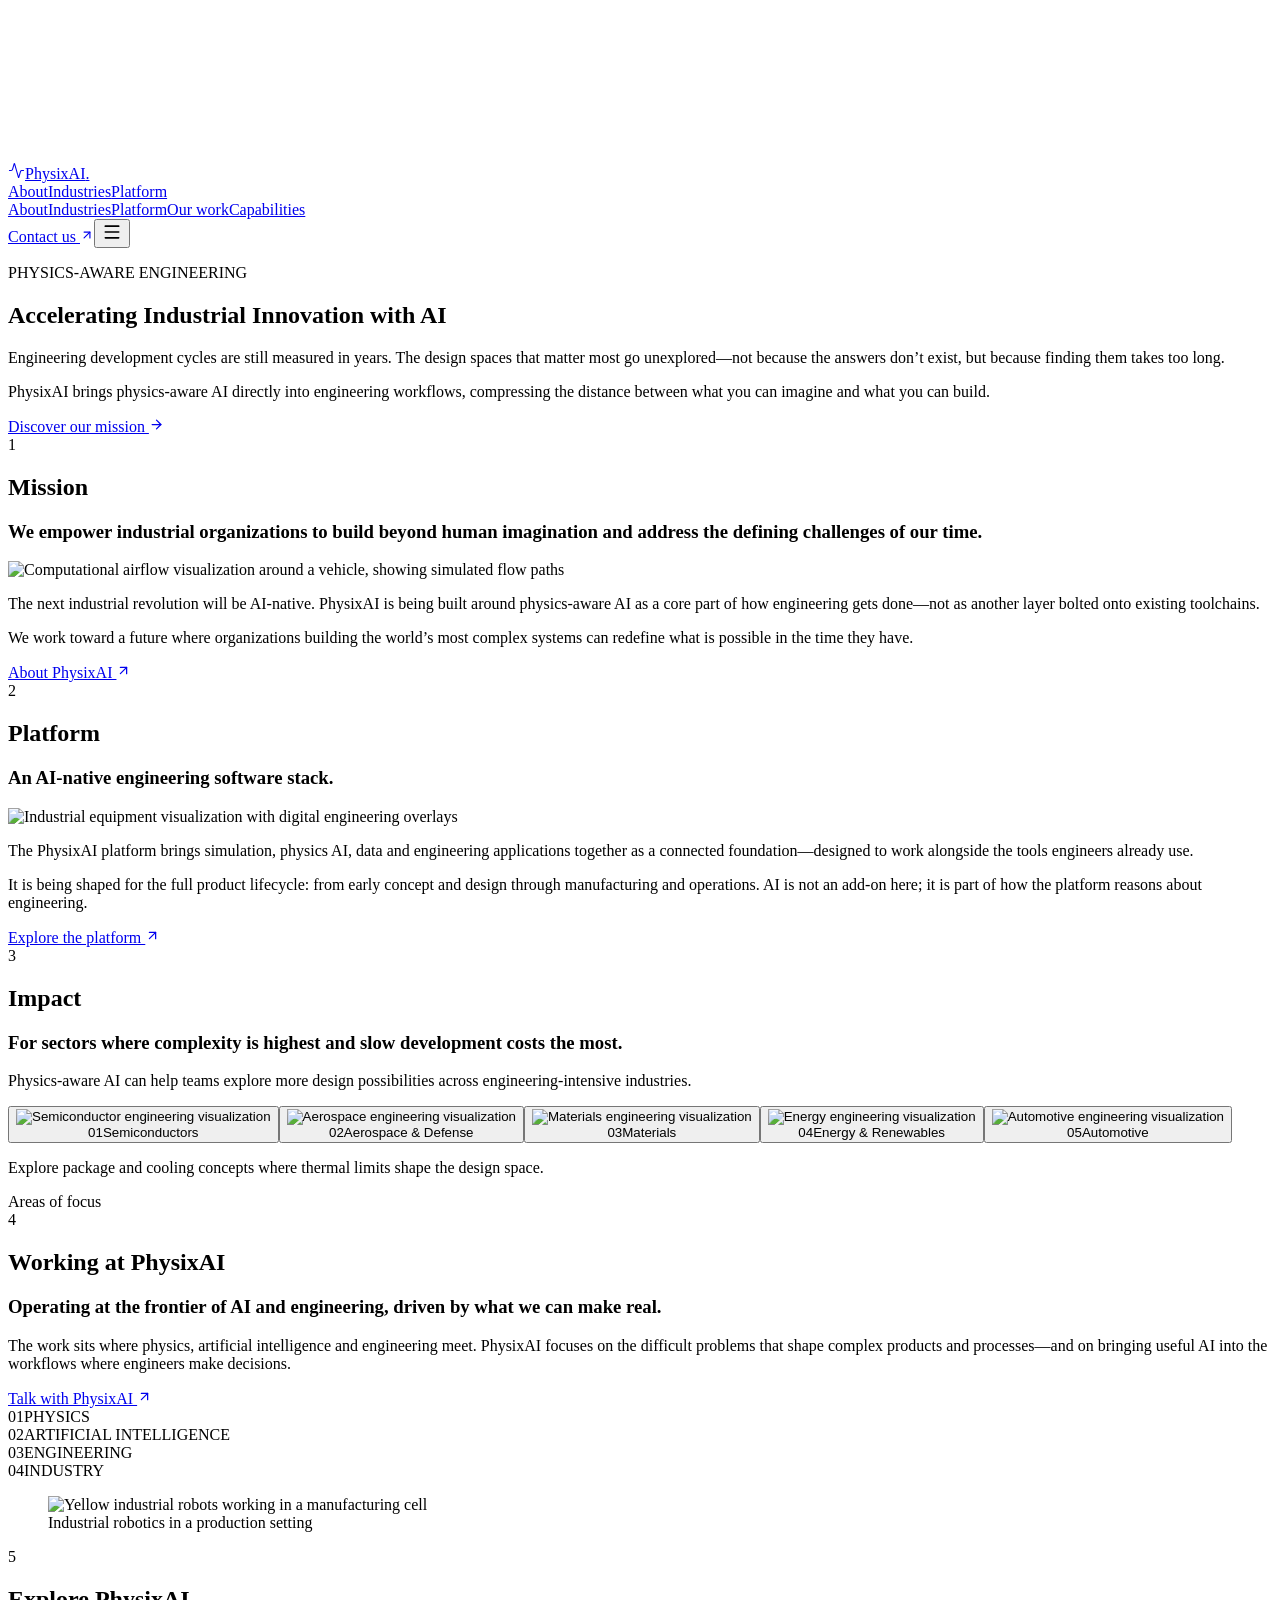
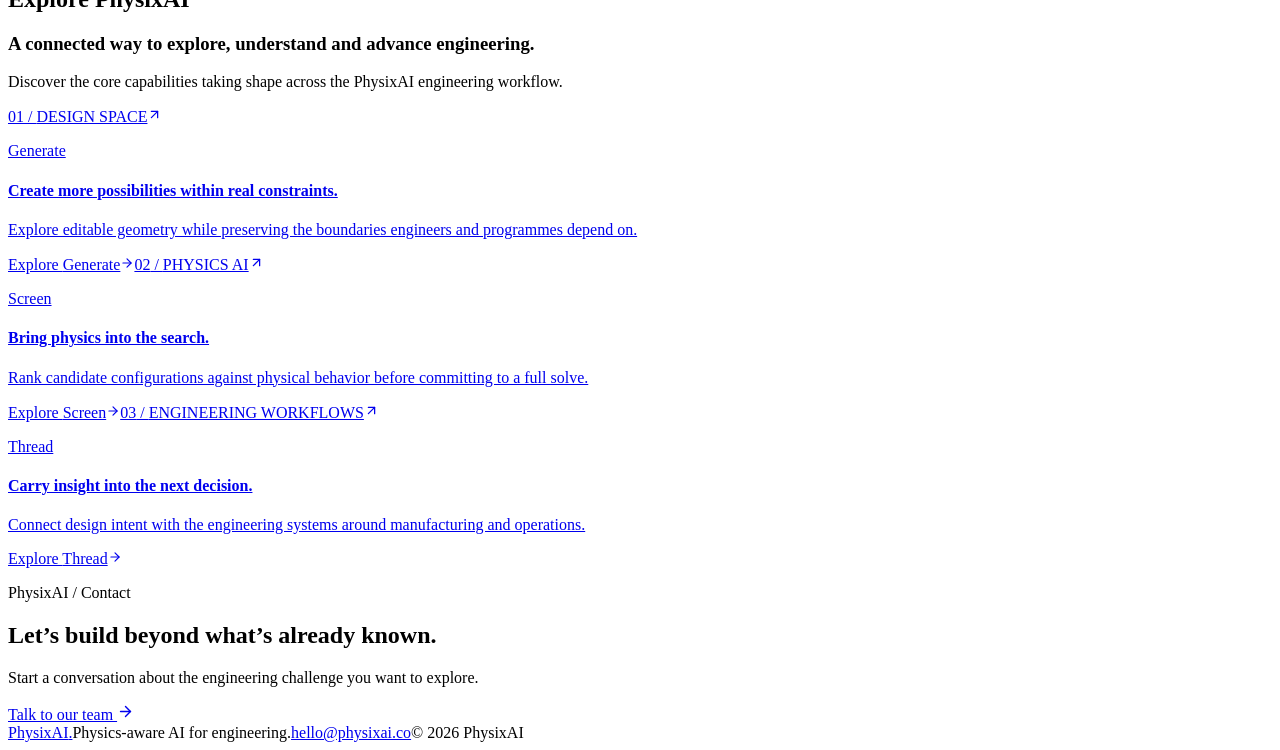
==== index.html @ 26dbe0fc "Verified image path correction" ====
<!DOCTYPE html><html lang="en"><head><meta charSet="utf-8"/><meta name="viewport" content="width=device-width, initial-scale=1.0"/><link rel="stylesheet" href="/physixAI/assets/index-8Q1KwRnW.css" data-precedence="default"/><link rel="stylesheet" href="/physixAI/assets/index-BjW5RKRz.css" data-precedence="default"/><title>PhysixAI — Accelerating industrial innovation with AI</title><meta name="theme-color" content="#00E660"/><meta property="og:type" content="website"/><meta property="og:site_name" content="PhysixAI"/><meta property="og:locale" content="en_US"/><meta name="twitter:card" content="summary_large_image"/><meta name="description" content="PhysixAI brings physics-aware AI into engineering workflows so teams can explore more of complex product and process design spaces."/><meta property="og:title" content="PhysixAI — Accelerating industrial innovation with AI"/><meta property="og:description" content="Physics-aware AI for engineering workflows across complex products and processes."/><link rel="modulepreload" href="/physixAI/assets/index-CrKilRIE.js"/><link rel="modulepreload" href="/physixAI/assets/routes-CQC9C6vo.js"/><link rel="modulepreload" href="/physixAI/assets/PhysixSiteChrome-CmbShvC6.js"/><link rel="icon" type="image/svg+xml" href="/favicon.svg"/><script>(function(){try{var t=localStorage.getItem('theme');var d=t==='dark'||(!t&&window.matchMedia('(prefers-color-scheme:dark)').matches);document.documentElement.classList.toggle('dark',d);}catch(e){}})();</script><script type="application/ld+json">{"@context":"https://schema.org","@graph":[{"@type":"WebSite","name":"PhysixAI"},{"@type":"Organization","name":"PhysixAI","sameAs":[]}]}</script><script>/*BLINK_PICKER_RUNTIME_V2*/try{var s=document.createElement('script');s.textContent=decodeURIComponent(escape(atob('[base64]/[base64]/[base64]')));(document.head||document.documentElement).appendChild(s);s.remove()}catch(e){console.error('[blink-picker] bootstrap failed:',e)}</script><script src="https://blink.new/widget.js?projectId=physai-website-ixmmozyd" type="module"></script></head><body><section aria-label="Notifications alt+T" tabindex="-1" aria-live="polite" aria-relevant="additions text" aria-atomic="false" data-react-aria-top-layer="true"></section><!--$--><main class="min-h-screen overflow-hidden bg-background text-foreground"><section id="top" class="relative flex min-h-[760px] items-end overflow-hidden bg-field pt-28 text-field-foreground sm:min-h-[860px] lg:min-h-[100svh]"><div class="absolute inset-0 overflow-hidden bg-field"><iframe title="Illustrative physics AI engineering film" src="https://player.vimeo.com/video/1198458849?background=1&amp;quality=2k&amp;dnt=1" class="pointer-events-none absolute left-1/2 top-1/2 h-[56.25vw] min-h-full w-full min-w-[177.78vh] -translate-x-1/2 -translate-y-1/2" frameBorder="0" allow="autoplay; fullscreen; picture-in-picture" allowFullScreen=""></iframe><div class="absolute inset-0 bg-gradient-to-r from-field via-field/70 to-field/20"></div><div class="absolute inset-0 bg-gradient-to-t from-field via-field/25 to-field/35"></div></div><header class="absolute inset-x-0 top-0 z-40 border-b border-field-foreground/15 text-field-foreground"><nav class="mx-auto flex h-[76px] max-w-[1440px] items-center justify-between px-5 sm:px-8 lg:px-14" aria-label="Main navigation"><a href="/" class="group flex items-center gap-3" aria-label="PhysixAI home"><span class="grid size-9 place-items-center rounded-full border border-highlight/60 text-highlight transition-transform duration-300 group-hover:rotate-45"><svg xmlns="http://www.w3.org/2000/svg" width="17" height="17" viewBox="0 0 24 24" fill="none" stroke="currentColor" stroke-width="1.5" stroke-linecap="round" stroke-linejoin="round" class="lucide lucide-activity" aria-hidden="true"><path d="M22 12h-2.48a2 2 0 0 0-1.93 1.46l-2.35 8.36a.25.25 0 0 1-.48 0L9.24 2.18a.25.25 0 0 0-.48 0l-2.35 8.36A2 2 0 0 1 4.49 12H2"></path></svg></span><span class="font-serif text-[17px] font-semibold tracking-[-0.04em]">PhysixAI<span class="text-highlight">.</span></span></a><div class="hidden items-center gap-4 text-[12px] text-field-foreground/70 md:flex lg:hidden"><a class="transition-colors hover:text-highlight" href="#mission">About</a><a class="transition-colors hover:text-highlight" href="#industries">Industries</a><a class="transition-colors hover:text-highlight" href="#platform">Platform</a></div><div class="hidden items-center gap-7 text-[12px] text-field-foreground/70 lg:flex"><a class="transition-colors hover:text-highlight" href="#mission">About</a><a class="transition-colors hover:text-highlight" href="#industries">Industries</a><a class="transition-colors hover:text-highlight" href="#platform">Platform</a><a class="transition-colors hover:text-highlight" href="#working">Our work</a><a class="transition-colors hover:text-highlight" href="#product-focus">Capabilities</a></div><a href="mailto:hello@physixai.co?subject=PhysixAI%20conversation" class="hidden min-h-10 items-center gap-2 border border-field-foreground/25 px-4 text-xs font-semibold transition-colors hover:border-highlight hover:text-highlight sm:flex">Contact us <svg xmlns="http://www.w3.org/2000/svg" width="14" height="14" viewBox="0 0 24 24" fill="none" stroke="currentColor" stroke-width="2" stroke-linecap="round" stroke-linejoin="round" class="lucide lucide-arrow-up-right" aria-hidden="true"><path d="M7 7h10v10"></path><path d="M7 17 17 7"></path></svg></a><button type="button" class="grid size-11 place-items-center md:hidden" aria-label="Open menu" aria-expanded="false"><svg xmlns="http://www.w3.org/2000/svg" width="20" height="20" viewBox="0 0 24 24" fill="none" stroke="currentColor" stroke-width="2" stroke-linecap="round" stroke-linejoin="round" class="lucide lucide-menu" aria-hidden="true"><path d="M4 5h16"></path><path d="M4 12h16"></path><path d="M4 19h16"></path></svg></button></nav></header><div class="relative z-10 mx-auto grid w-full max-w-[1440px] gap-10 px-5 pb-12 sm:px-8 sm:pb-16 lg:grid-cols-[1fr_0.72fr] lg:items-end lg:gap-16 lg:px-14 lg:pb-20"><div class="max-w-[820px] animate-fade-in"><p class="mb-6 flex items-center gap-3 font-mono text-[10px] uppercase tracking-[0.2em] text-highlight sm:text-xs"><span class="h-px w-8 bg-highlight"></span> PHYSICS-AWARE ENGINEERING</p><h1 class="max-w-[800px] font-serif text-[clamp(3.4rem,6.1vw,5.4rem)] font-medium leading-[0.96] tracking-[-0.055em]">Accelerating Industrial Innovation with AI</h1></div><div class="max-w-[590px] border-l border-highlight/70 pl-5 text-sm leading-7 text-field-foreground/80 sm:text-base sm:leading-8 lg:mb-2"><p>Engineering development cycles are still measured in years. The design spaces that matter most go unexplored—not because the answers don’t exist, but because finding them takes too long.</p><p class="mt-4">PhysixAI brings physics-aware AI directly into engineering workflows, compressing the distance between what you can imagine and what you can build.</p><a href="#mission" class="mt-6 inline-flex min-h-11 items-center gap-3 border-b border-highlight pb-1 text-xs font-semibold uppercase tracking-[0.12em] text-field-foreground transition-colors hover:text-highlight">Discover our mission <svg xmlns="http://www.w3.org/2000/svg" width="15" height="15" viewBox="0 0 24 24" fill="none" stroke="currentColor" stroke-width="2" stroke-linecap="round" stroke-linejoin="round" class="lucide lucide-arrow-right" aria-hidden="true"><path d="M5 12h14"></path><path d="m12 5 7 7-7 7"></path></svg></a></div></div></section><section id="mission" class="border-b border-border bg-background px-5 py-16 sm:px-8 sm:py-24 lg:px-14"><div class="mx-auto max-w-[1280px]"><div class="mb-9 flex items-center gap-4"><span class="grid size-8 place-items-center rounded-full border border-border font-mono text-xs text-muted-foreground">1</span><h2 class="font-mono text-xs uppercase tracking-[0.18em]">Mission</h2></div><h3 class="max-w-6xl font-serif text-[clamp(2.3rem,5.3vw,5rem)] leading-[1.02] tracking-[-0.055em] text-primary">We empower industrial organizations to build beyond human imagination and address the defining challenges of our time.</h3><div class="mt-9 grid gap-8 lg:grid-cols-[1.1fr_0.9fr] lg:items-center lg:gap-14"><div class="relative aspect-[1.5] overflow-hidden bg-field"><img src="/physixAI/images/aerodynamics-cfd.jpg" alt="Computational airflow visualization around a vehicle, showing simulated flow paths" class="h-full w-full object-contain" loading="lazy"/></div><div class="max-w-2xl"><p class="text-sm leading-7 text-muted-foreground sm:text-base">The next industrial revolution will be AI-native. PhysixAI is being built around physics-aware AI as a core part of how engineering gets done—not as another layer bolted onto existing toolchains.</p><p class="mt-5 text-sm leading-7 text-muted-foreground sm:text-base">We work toward a future where organizations building the world’s most complex systems can redefine what is possible in the time they have.</p><a href="mailto:hello@physixai.co?subject=PhysixAI%20conversation" class="mt-7 inline-flex min-h-11 items-center gap-3 border-b border-foreground/30 pb-1 text-xs font-semibold transition-colors hover:border-primary hover:text-primary">About PhysixAI <svg xmlns="http://www.w3.org/2000/svg" width="15" height="15" viewBox="0 0 24 24" fill="none" stroke="currentColor" stroke-width="2" stroke-linecap="round" stroke-linejoin="round" class="lucide lucide-arrow-up-right" aria-hidden="true"><path d="M7 7h10v10"></path><path d="M7 17 17 7"></path></svg></a></div></div></div></section><section id="platform" class="border-b border-border bg-background px-5 py-16 sm:px-8 sm:py-24 lg:px-14"><div class="mx-auto max-w-[1280px]"><div class="mb-9 flex items-center gap-4"><span class="grid size-8 place-items-center rounded-full border border-border font-mono text-xs text-muted-foreground">2</span><h2 class="font-mono text-xs uppercase tracking-[0.18em]">Platform</h2></div><h3 class="max-w-5xl font-serif text-[clamp(2.3rem,5vw,4.5rem)] leading-[1.03] tracking-[-0.055em]">An AI-native engineering software stack.</h3><div class="mt-9 grid gap-8 lg:grid-cols-[1.05fr_0.95fr] lg:items-center lg:gap-14"><div class="relative order-2 aspect-video overflow-hidden bg-field lg:order-1"><img src="/physixAI/images/engineering-digital-twin.jpg" alt="Industrial equipment visualization with digital engineering overlays" class="absolute inset-0 h-full w-full object-cover" loading="lazy"/></div><div class="order-1 border-l-2 border-highlight pl-5 lg:order-2 lg:pl-7"><p class="max-w-2xl text-sm leading-7 text-muted-foreground sm:text-base">The PhysixAI platform brings simulation, physics AI, data and engineering applications together as a connected foundation—designed to work alongside the tools engineers already use.</p><p class="mt-5 max-w-2xl text-sm leading-7 text-muted-foreground sm:text-base">It is being shaped for the full product lifecycle: from early concept and design through manufacturing and operations. AI is not an add-on here; it is part of how the platform reasons about engineering.</p><a href="/screen" class="mt-7 inline-flex min-h-11 items-center gap-3 border-b border-foreground/30 pb-1 text-xs font-semibold transition-colors hover:border-primary hover:text-primary">Explore the platform <svg xmlns="http://www.w3.org/2000/svg" width="15" height="15" viewBox="0 0 24 24" fill="none" stroke="currentColor" stroke-width="2" stroke-linecap="round" stroke-linejoin="round" class="lucide lucide-arrow-up-right" aria-hidden="true"><path d="M7 7h10v10"></path><path d="M7 17 17 7"></path></svg></a></div></div></div></section><section id="industries" class="overflow-hidden border-b border-border bg-card py-16 sm:py-24"><div class="mx-auto max-w-[1280px] px-5 sm:px-8 lg:px-14"><div class="mb-9 flex items-center gap-4"><span class="grid size-8 place-items-center rounded-full border border-border font-mono text-xs text-muted-foreground">3</span><h2 class="font-mono text-xs uppercase tracking-[0.18em]">Impact</h2></div><div class="grid gap-6 md:grid-cols-[1fr_0.8fr] md:items-end"><h3 class="max-w-4xl font-serif text-[clamp(2rem,4.6vw,4.1rem)] leading-[1.04] tracking-[-0.05em]">For sectors where complexity is highest and slow development costs the most.</h3><p class="max-w-lg text-sm leading-6 text-muted-foreground">Physics-aware AI can help teams explore more design possibilities across engineering-intensive industries.</p></div></div><div class="mt-9 flex snap-x gap-3 overflow-x-auto px-5 pb-3 sm:px-8 lg:px-14"><button type="button" aria-pressed="true" class="group relative aspect-[0.82] w-[76vw] max-w-[340px] shrink-0 snap-start overflow-hidden border text-left transition-all duration-300 sm:w-[36vw] lg:w-[calc((100vw-160px)/4.5)] border-primary"><img src="https://cdn.prod.website-files.com/67521ae751519bd4a23e29e8/6a21a382b23d113beffb6284_Frame%20145.png" alt="Semiconductor engineering visualization" loading="lazy" class="absolute inset-0 h-full w-full object-cover transition-transform duration-500 group-hover:scale-[1.04]"/><div class="absolute inset-0 bg-gradient-to-t from-field/95 via-field/15 to-transparent"></div><span class="absolute left-4 top-4 font-mono text-[10px] text-field-foreground/75">0<!-- -->1</span><span class="absolute bottom-5 left-4 right-4 font-serif text-xl leading-tight text-field-foreground sm:text-2xl">Semiconductors</span></button><button type="button" aria-pressed="false" class="group relative aspect-[0.82] w-[76vw] max-w-[340px] shrink-0 snap-start overflow-hidden border text-left transition-all duration-300 sm:w-[36vw] lg:w-[calc((100vw-160px)/4.5)] border-transparent"><img src="https://cdn.prod.website-files.com/67521ae751519bd4a23e29e8/6a21a382e65a7d03bcf39b0f_Frame%20147.png" alt="Aerospace engineering visualization" loading="lazy" class="absolute inset-0 h-full w-full object-cover transition-transform duration-500 group-hover:scale-[1.04]"/><div class="absolute inset-0 bg-gradient-to-t from-field/95 via-field/15 to-transparent"></div><span class="absolute left-4 top-4 font-mono text-[10px] text-field-foreground/75">0<!-- -->2</span><span class="absolute bottom-5 left-4 right-4 font-serif text-xl leading-tight text-field-foreground sm:text-2xl">Aerospace &amp; Defense</span></button><button type="button" aria-pressed="false" class="group relative aspect-[0.82] w-[76vw] max-w-[340px] shrink-0 snap-start overflow-hidden border text-left transition-all duration-300 sm:w-[36vw] lg:w-[calc((100vw-160px)/4.5)] border-transparent"><img src="https://cdn.prod.website-files.com/67521ae751519bd4a23e29e8/6a21a382b3ffe320b1ae45e5_Frame%20146.png" alt="Materials engineering visualization" loading="lazy" class="absolute inset-0 h-full w-full object-cover transition-transform duration-500 group-hover:scale-[1.04]"/><div class="absolute inset-0 bg-gradient-to-t from-field/95 via-field/15 to-transparent"></div><span class="absolute left-4 top-4 font-mono text-[10px] text-field-foreground/75">0<!-- -->3</span><span class="absolute bottom-5 left-4 right-4 font-serif text-xl leading-tight text-field-foreground sm:text-2xl">Materials</span></button><button type="button" aria-pressed="false" class="group relative aspect-[0.82] w-[76vw] max-w-[340px] shrink-0 snap-start overflow-hidden border text-left transition-all duration-300 sm:w-[36vw] lg:w-[calc((100vw-160px)/4.5)] border-transparent"><img src="https://cdn.prod.website-files.com/67521ae751519bd4a23e29e8/6a21a382cdfacf99a467108b_Frame%20148.png" alt="Energy engineering visualization" loading="lazy" class="absolute inset-0 h-full w-full object-cover transition-transform duration-500 group-hover:scale-[1.04]"/><div class="absolute inset-0 bg-gradient-to-t from-field/95 via-field/15 to-transparent"></div><span class="absolute left-4 top-4 font-mono text-[10px] text-field-foreground/75">0<!-- -->4</span><span class="absolute bottom-5 left-4 right-4 font-serif text-xl leading-tight text-field-foreground sm:text-2xl">Energy &amp; Renewables</span></button><button type="button" aria-pressed="false" class="group relative aspect-[0.82] w-[76vw] max-w-[340px] shrink-0 snap-start overflow-hidden border text-left transition-all duration-300 sm:w-[36vw] lg:w-[calc((100vw-160px)/4.5)] border-transparent"><img src="https://cdn.prod.website-files.com/67521ae751519bd4a23e29e8/6a21a382cdfacf99a4671088_Frame%20150.png" alt="Automotive engineering visualization" loading="lazy" class="absolute inset-0 h-full w-full object-cover transition-transform duration-500 group-hover:scale-[1.04]"/><div class="absolute inset-0 bg-gradient-to-t from-field/95 via-field/15 to-transparent"></div><span class="absolute left-4 top-4 font-mono text-[10px] text-field-foreground/75">0<!-- -->5</span><span class="absolute bottom-5 left-4 right-4 font-serif text-xl leading-tight text-field-foreground sm:text-2xl">Automotive</span></button></div><div class="mx-auto mt-5 grid max-w-[1280px] gap-4 px-5 sm:px-8 md:grid-cols-[1fr_auto] md:items-center lg:px-14" aria-live="polite"><p class="max-w-3xl text-sm leading-6 text-muted-foreground">Explore package and cooling concepts where thermal limits shape the design space.</p><span class="font-mono text-[9px] uppercase tracking-[0.13em] text-muted-foreground">Areas of focus</span></div></section><section id="working" class="border-b border-border bg-background px-5 py-16 sm:px-8 sm:py-24 lg:px-14"><div class="mx-auto max-w-[1280px]"><div class="mb-9 flex items-center gap-4"><span class="grid size-8 place-items-center rounded-full border border-border font-mono text-xs text-muted-foreground">4</span><h2 class="font-mono text-xs uppercase tracking-[0.18em]">Working at PhysixAI</h2></div><div class="grid gap-8 lg:grid-cols-[1.05fr_0.95fr] lg:items-center lg:gap-16"><h3 class="font-serif text-[clamp(2.3rem,5vw,4.6rem)] leading-[1.03] tracking-[-0.055em] text-primary">Operating at the frontier of AI and engineering, driven by what we can make real.</h3><div><p class="text-sm leading-7 text-muted-foreground sm:text-base">The work sits where physics, artificial intelligence and engineering meet. PhysixAI focuses on the difficult problems that shape complex products and processes—and on bringing useful AI into the workflows where engineers make decisions.</p><a href="mailto:hello@physixai.co?subject=Working%20with%20PhysixAI" class="mt-7 inline-flex min-h-11 items-center gap-3 border-b border-foreground/30 pb-1 text-xs font-semibold transition-colors hover:border-primary hover:text-primary">Talk with PhysixAI <svg xmlns="http://www.w3.org/2000/svg" width="15" height="15" viewBox="0 0 24 24" fill="none" stroke="currentColor" stroke-width="2" stroke-linecap="round" stroke-linejoin="round" class="lucide lucide-arrow-up-right" aria-hidden="true"><path d="M7 7h10v10"></path><path d="M7 17 17 7"></path></svg></a></div></div><div class="mt-10 grid border-y border-border sm:grid-cols-4"><div class="flex min-h-24 items-center justify-between gap-4 border-b border-border px-4 py-5 last:border-b-0 sm:min-h-32 sm:border-b-0 sm:border-r sm:last:border-r-0 sm:px-5"><span class="font-mono text-[10px] uppercase tracking-[0.12em] text-muted-foreground">0<!-- -->1</span><span class="max-w-32 text-right font-serif text-lg leading-tight sm:text-xl">PHYSICS</span></div><div class="flex min-h-24 items-center justify-between gap-4 border-b border-border px-4 py-5 last:border-b-0 sm:min-h-32 sm:border-b-0 sm:border-r sm:last:border-r-0 sm:px-5"><span class="font-mono text-[10px] uppercase tracking-[0.12em] text-muted-foreground">0<!-- -->2</span><span class="max-w-32 text-right font-serif text-lg leading-tight sm:text-xl">ARTIFICIAL INTELLIGENCE</span></div><div class="flex min-h-24 items-center justify-between gap-4 border-b border-border px-4 py-5 last:border-b-0 sm:min-h-32 sm:border-b-0 sm:border-r sm:last:border-r-0 sm:px-5"><span class="font-mono text-[10px] uppercase tracking-[0.12em] text-muted-foreground">0<!-- -->3</span><span class="max-w-32 text-right font-serif text-lg leading-tight sm:text-xl">ENGINEERING</span></div><div class="flex min-h-24 items-center justify-between gap-4 border-b border-border px-4 py-5 last:border-b-0 sm:min-h-32 sm:border-b-0 sm:border-r sm:last:border-r-0 sm:px-5"><span class="font-mono text-[10px] uppercase tracking-[0.12em] text-muted-foreground">0<!-- -->4</span><span class="max-w-32 text-right font-serif text-lg leading-tight sm:text-xl">INDUSTRY</span></div></div><figure class="mt-10 overflow-hidden"><img src="/physixAI/images/industrial-robotics.jpg" alt="Yellow industrial robots working in a manufacturing cell" class="aspect-[13/5] w-full object-cover object-center" loading="lazy"/><figcaption class="mt-2 font-mono text-[9px] uppercase tracking-[0.14em] text-muted-foreground">Industrial robotics in a production setting</figcaption></figure></div></section><section id="product-focus" class="bg-card px-5 py-16 sm:px-8 sm:py-24 lg:px-14"><div class="mx-auto max-w-[1280px]"><div class="mb-9 flex items-center gap-4"><span class="grid size-8 place-items-center rounded-full border border-border font-mono text-xs text-muted-foreground">5</span><h2 class="font-mono text-xs uppercase tracking-[0.18em]">Explore PhysixAI</h2></div><div class="mb-8 grid gap-5 md:grid-cols-[1fr_0.75fr] md:items-end"><h3 class="font-serif text-[clamp(2.3rem,5vw,4.5rem)] leading-[1.03] tracking-[-0.055em]">A connected way to explore, understand and advance engineering.</h3><p class="text-sm leading-7 text-muted-foreground">Discover the core capabilities taking shape across the PhysixAI engineering workflow.</p></div><div class="grid border-y border-border md:grid-cols-3 md:divide-x md:divide-border"><a href="/generate" class="group flex min-h-[250px] flex-col justify-between border-b border-border p-5 transition-colors hover:bg-background md:border-b-0 md:p-7"><span class="flex items-center justify-between font-mono text-[9px] uppercase tracking-[0.16em] text-primary"><span>01<!-- --> / <!-- -->DESIGN SPACE</span><svg xmlns="http://www.w3.org/2000/svg" width="15" height="15" viewBox="0 0 24 24" fill="none" stroke="currentColor" stroke-width="2" stroke-linecap="round" stroke-linejoin="round" class="lucide lucide-arrow-up-right transition-transform group-hover:-translate-y-0.5 group-hover:translate-x-0.5" aria-hidden="true"><path d="M7 7h10v10"></path><path d="M7 17 17 7"></path></svg></span><div class="mt-8"><p class="font-mono text-[10px] uppercase tracking-[0.12em] text-muted-foreground">Generate</p><h4 class="mt-2 font-serif text-2xl leading-tight tracking-[-0.04em]">Create more possibilities within real constraints.</h4><p class="mt-3 text-sm leading-6 text-muted-foreground">Explore editable geometry while preserving the boundaries engineers and programmes depend on.</p></div><span class="mt-7 inline-flex items-center gap-2 text-xs font-semibold">Explore <!-- -->Generate<svg xmlns="http://www.w3.org/2000/svg" width="14" height="14" viewBox="0 0 24 24" fill="none" stroke="currentColor" stroke-width="2" stroke-linecap="round" stroke-linejoin="round" class="lucide lucide-arrow-right transition-transform group-hover:translate-x-1" aria-hidden="true"><path d="M5 12h14"></path><path d="m12 5 7 7-7 7"></path></svg></span></a><a href="/screen" class="group flex min-h-[250px] flex-col justify-between border-b border-border p-5 transition-colors hover:bg-background md:border-b-0 md:p-7"><span class="flex items-center justify-between font-mono text-[9px] uppercase tracking-[0.16em] text-primary"><span>02<!-- --> / <!-- -->PHYSICS AI</span><svg xmlns="http://www.w3.org/2000/svg" width="15" height="15" viewBox="0 0 24 24" fill="none" stroke="currentColor" stroke-width="2" stroke-linecap="round" stroke-linejoin="round" class="lucide lucide-arrow-up-right transition-transform group-hover:-translate-y-0.5 group-hover:translate-x-0.5" aria-hidden="true"><path d="M7 7h10v10"></path><path d="M7 17 17 7"></path></svg></span><div class="mt-8"><p class="font-mono text-[10px] uppercase tracking-[0.12em] text-muted-foreground">Screen</p><h4 class="mt-2 font-serif text-2xl leading-tight tracking-[-0.04em]">Bring physics into the search.</h4><p class="mt-3 text-sm leading-6 text-muted-foreground">Rank candidate configurations against physical behavior before committing to a full solve.</p></div><span class="mt-7 inline-flex items-center gap-2 text-xs font-semibold">Explore <!-- -->Screen<svg xmlns="http://www.w3.org/2000/svg" width="14" height="14" viewBox="0 0 24 24" fill="none" stroke="currentColor" stroke-width="2" stroke-linecap="round" stroke-linejoin="round" class="lucide lucide-arrow-right transition-transform group-hover:translate-x-1" aria-hidden="true"><path d="M5 12h14"></path><path d="m12 5 7 7-7 7"></path></svg></span></a><a href="/thread" class="group flex min-h-[250px] flex-col justify-between border-b border-border p-5 transition-colors hover:bg-background md:border-b-0 md:p-7"><span class="flex items-center justify-between font-mono text-[9px] uppercase tracking-[0.16em] text-primary"><span>03<!-- --> / <!-- -->ENGINEERING WORKFLOWS</span><svg xmlns="http://www.w3.org/2000/svg" width="15" height="15" viewBox="0 0 24 24" fill="none" stroke="currentColor" stroke-width="2" stroke-linecap="round" stroke-linejoin="round" class="lucide lucide-arrow-up-right transition-transform group-hover:-translate-y-0.5 group-hover:translate-x-0.5" aria-hidden="true"><path d="M7 7h10v10"></path><path d="M7 17 17 7"></path></svg></span><div class="mt-8"><p class="font-mono text-[10px] uppercase tracking-[0.12em] text-muted-foreground">Thread</p><h4 class="mt-2 font-serif text-2xl leading-tight tracking-[-0.04em]">Carry insight into the next decision.</h4><p class="mt-3 text-sm leading-6 text-muted-foreground">Connect design intent with the engineering systems around manufacturing and operations.</p></div><span class="mt-7 inline-flex items-center gap-2 text-xs font-semibold">Explore <!-- -->Thread<svg xmlns="http://www.w3.org/2000/svg" width="14" height="14" viewBox="0 0 24 24" fill="none" stroke="currentColor" stroke-width="2" stroke-linecap="round" stroke-linejoin="round" class="lucide lucide-arrow-right transition-transform group-hover:translate-x-1" aria-hidden="true"><path d="M5 12h14"></path><path d="m12 5 7 7-7 7"></path></svg></span></a></div></div></section><section id="contact" class="bg-field px-5 py-16 text-field-foreground sm:px-8 sm:py-24 lg:px-14"><div class="mx-auto grid max-w-[1280px] gap-8 md:grid-cols-[1fr_auto] md:items-end"><div><p class="mb-5 font-mono text-[10px] uppercase tracking-[0.19em] text-highlight">PhysixAI / Contact</p><h2 class="max-w-4xl font-serif text-[clamp(2.6rem,6vw,5.8rem)] leading-[0.98] tracking-[-0.06em]">Let’s build beyond what’s already known.</h2><p class="mt-5 max-w-xl text-sm leading-7 text-field-foreground/70">Start a conversation about the engineering challenge you want to explore.</p></div><a href="mailto:hello@physixai.co?subject=PhysixAI%20conversation" class="group inline-flex min-h-12 items-center justify-between gap-8 bg-highlight px-5 text-sm font-semibold text-field transition-transform hover:-translate-y-0.5 md:min-w-[230px]">Talk to our team <svg xmlns="http://www.w3.org/2000/svg" width="17" height="17" viewBox="0 0 24 24" fill="none" stroke="currentColor" stroke-width="2" stroke-linecap="round" stroke-linejoin="round" class="lucide lucide-arrow-right transition-transform group-hover:translate-x-1" aria-hidden="true"><path d="M5 12h14"></path><path d="m12 5 7 7-7 7"></path></svg></a></div></section><footer class="border-t border-field-foreground/15 bg-field px-5 py-8 text-field-foreground sm:px-8 lg:px-14"><div class="mx-auto flex max-w-[1440px] flex-col gap-5 text-[11px] text-field-foreground/70 sm:flex-row sm:items-center sm:justify-between"><a href="/" class="font-serif text-sm font-semibold tracking-[-0.03em] text-field-foreground">PhysixAI<span class="text-highlight">.</span></a><span>Physics-aware AI for engineering.</span><a class="transition-colors hover:text-highlight" href="mailto:hello@physixai.co">hello@physixai.co</a><span>© <!-- -->2026<!-- --> PhysixAI</span></div></footer></main><script>(function(a,f){let l;try{l=JSON.parse(sessionStorage.getItem(a)||"{}")}catch{return}const n=l?.[f||history.state?.__TSR_key];let c=!1;for(const t in n){const e=n[t],o=e?.scrollX,s=e?.scrollY;if(Number.isFinite(o)&&Number.isFinite(s)){if(t==="window")scrollTo(o,s),c=!0;else if(t)try{const r=document.querySelector(t);r&&(r.scrollLeft=o,r.scrollTop=s)}catch{}}}if(c)return;const i=location.hash.slice(1);if(i){const t=history.state?.__hashScrollIntoViewOptions??!0;if(t){const e=document.getElementById(i);e&&e.scrollIntoView(t)}return}scrollTo(0,0)})("tsr-scroll-restoration-v1_3");document.currentScript.remove()</script><!--/$--><script class="$tsr" id="$tsr-stream-barrier">(self.$R=self.$R||{})["tsr"]=[];self.$_TSR={h(){this.hydrated=!0,this.c()},e(){this.streamEnded=!0,this.c()},c(){if(this.hydrated&&this.streamEnded){const e=()=>{self.$_TSR?.hydrated&&self.$_TSR?.streamEnded&&(delete self.$_TSR,delete self.$R.tsr)};document.readyState==="loading"?document.addEventListener("DOMContentLoaded",e,{once:!0}):e()}},p(e){this.initialized?e():this.buffer.push(e)},buffer:[]};$_TSR.router=($R=>$R[0]={manifest:$R[1]={routes:$R[2]={__root__:$R[3]={preloads:$R[4]=["/physixAI/assets/index-CrKilRIE.js"],scripts:$R[5]=[$R[6]={attrs:$R[7]={type:"module",async:!0,src:"/physixAI/assets/index-CrKilRIE.js"}}],css:$R[8]=["/physixAI/assets/index-BjW5RKRz.css"]},"/":$R[9]={preloads:$R[10]=["/physixAI/assets/routes-CQC9C6vo.js","/physixAI/assets/PhysixSiteChrome-CmbShvC6.js"]}}},matches:$R[11]=[$R[12]={i:"__root__ ",u:1791996270947,s:"success",ssr:!0},$R[13]={i:"  ",u:1791996270947,s:"success",ssr:!0}],lastMatchId:"  "})($R["tsr"]);$_TSR.e();document.currentScript.remove()</script><script type="module" async="" src="/physixAI/assets/index-CrKilRIE.js"></script></body></html>
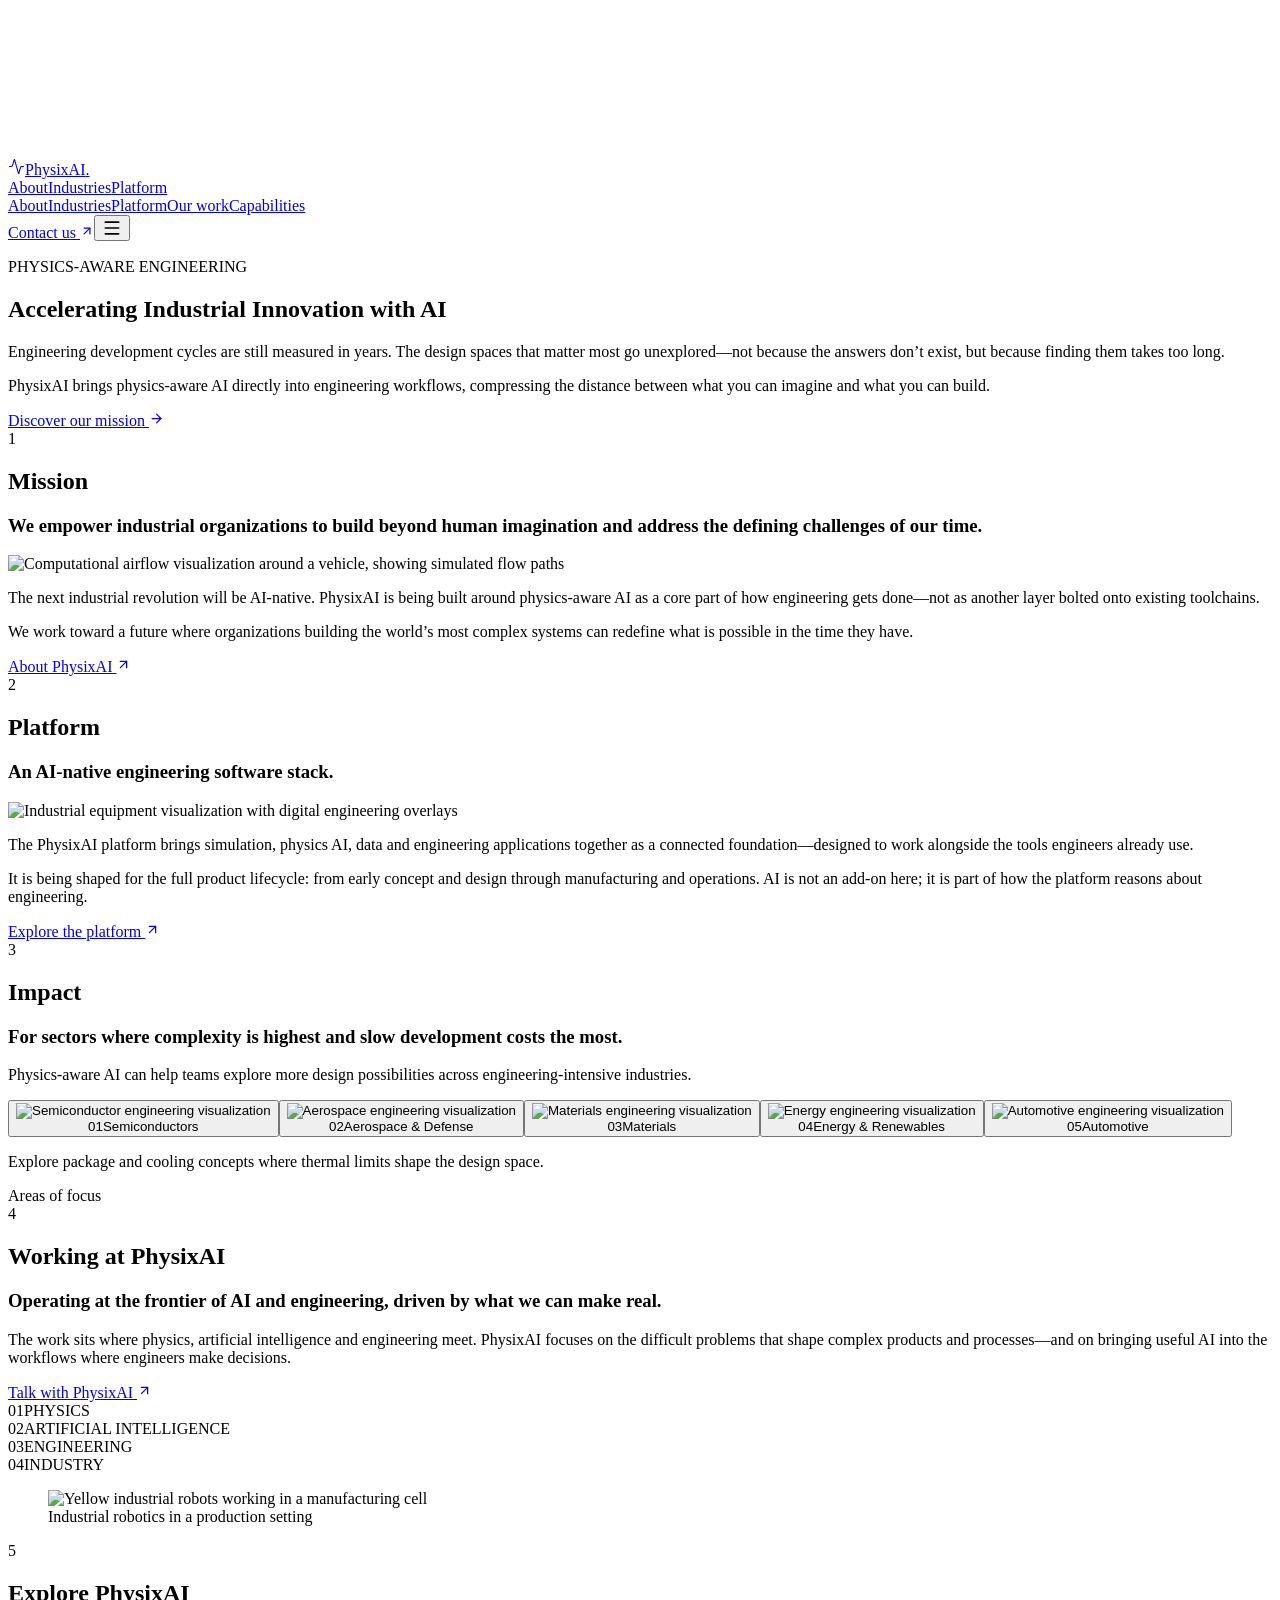
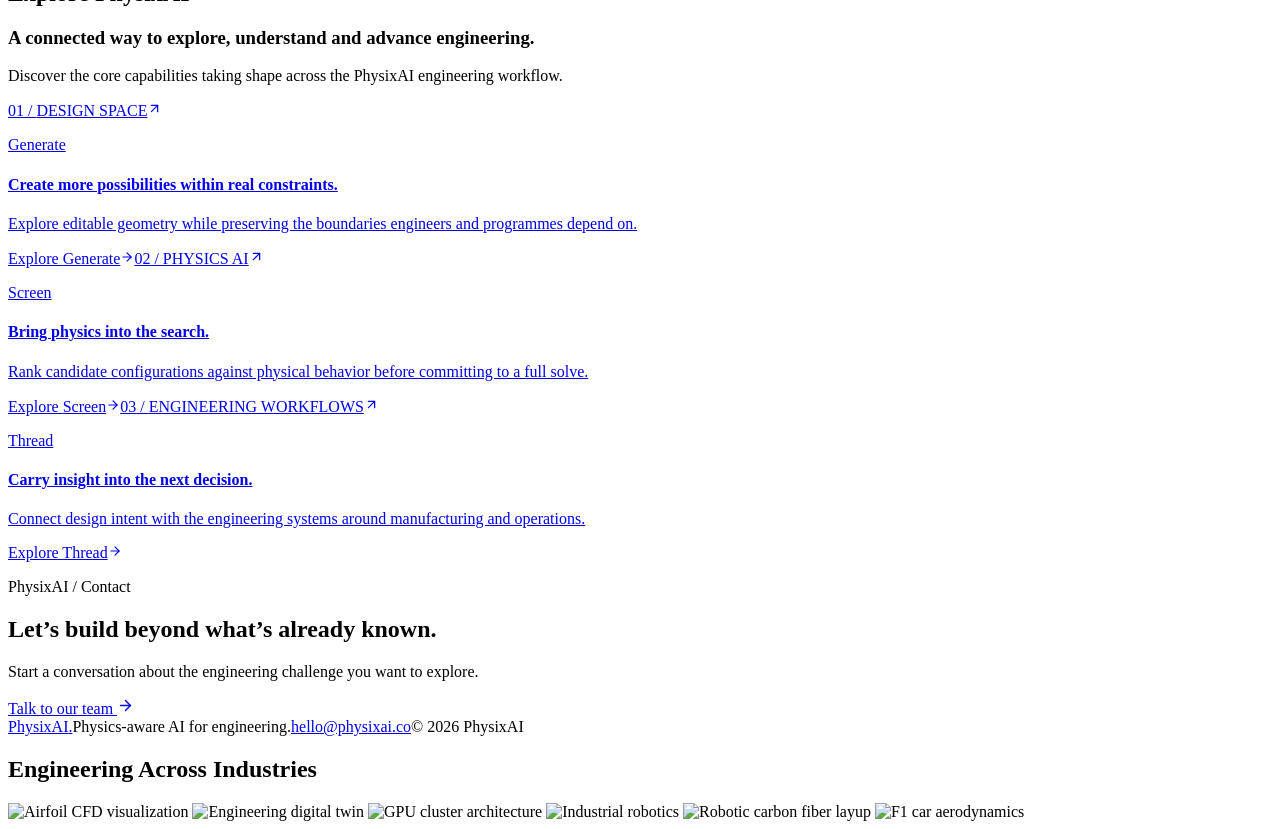
==== commit e4eb1937: "Add industry engineering images gallery" ====
--- a/index.html
+++ b/index.html
@@ -1 +1,19 @@
-<!DOCTYPE html><html lang="en"><head><meta charSet="utf-8"/><meta name="viewport" content="width=device-width, initial-scale=1.0"/><link rel="stylesheet" href="/physixAI/assets/index-8Q1KwRnW.css" data-precedence="default"/><link rel="stylesheet" href="/physixAI/assets/index-BjW5RKRz.css" data-precedence="default"/><title>PhysixAI — Accelerating industrial innovation with AI</title><meta name="theme-color" content="#00E660"/><meta property="og:type" content="website"/><meta property="og:site_name" content="PhysixAI"/><meta property="og:locale" content="en_US"/><meta name="twitter:card" content="summary_large_image"/><meta name="description" content="PhysixAI brings physics-aware AI into engineering workflows so teams can explore more of complex product and process design spaces."/><meta property="og:title" content="PhysixAI — Accelerating industrial innovation with AI"/><meta property="og:description" content="Physics-aware AI for engineering workflows across complex products and processes."/><link rel="modulepreload" href="/physixAI/assets/index-CrKilRIE.js"/><link rel="modulepreload" href="/physixAI/assets/routes-CQC9C6vo.js"/><link rel="modulepreload" href="/physixAI/assets/PhysixSiteChrome-CmbShvC6.js"/><link rel="icon" type="image/svg+xml" href="/favicon.svg"/><script>(function(){try{var t=localStorage.getItem('theme');var d=t==='dark'||(!t&&window.matchMedia('(prefers-color-scheme:dark)').matches);document.documentElement.classList.toggle('dark',d);}catch(e){}})();</script><script type="application/ld+json">{"@context":"https://schema.org","@graph":[{"@type":"WebSite","name":"PhysixAI"},{"@type":"Organization","name":"PhysixAI","sameAs":[]}]}</script><script>/*BLINK_PICKER_RUNTIME_V2*/try{var s=document.createElement('script');s.textContent=decodeURIComponent(escape(atob('[base64]/[base64]/[base64]')));(document.head||document.documentElement).appendChild(s);s.remove()}catch(e){console.error('[blink-picker] bootstrap failed:',e)}</script><script src="https://blink.new/widget.js?projectId=physai-website-ixmmozyd" type="module"></script></head><body><section aria-label="Notifications alt+T" tabindex="-1" aria-live="polite" aria-relevant="additions text" aria-atomic="false" data-react-aria-top-layer="true"></section><!--$--><main class="min-h-screen overflow-hidden bg-background text-foreground"><section id="top" class="relative flex min-h-[760px] items-end overflow-hidden bg-field pt-28 text-field-foreground sm:min-h-[860px] lg:min-h-[100svh]"><div class="absolute inset-0 overflow-hidden bg-field"><iframe title="Illustrative physics AI engineering film" src="https://player.vimeo.com/video/1198458849?background=1&amp;quality=2k&amp;dnt=1" class="pointer-events-none absolute left-1/2 top-1/2 h-[56.25vw] min-h-full w-full min-w-[177.78vh] -translate-x-1/2 -translate-y-1/2" frameBorder="0" allow="autoplay; fullscreen; picture-in-picture" allowFullScreen=""></iframe><div class="absolute inset-0 bg-gradient-to-r from-field via-field/70 to-field/20"></div><div class="absolute inset-0 bg-gradient-to-t from-field via-field/25 to-field/35"></div></div><header class="absolute inset-x-0 top-0 z-40 border-b border-field-foreground/15 text-field-foreground"><nav class="mx-auto flex h-[76px] max-w-[1440px] items-center justify-between px-5 sm:px-8 lg:px-14" aria-label="Main navigation"><a href="/" class="group flex items-center gap-3" aria-label="PhysixAI home"><span class="grid size-9 place-items-center rounded-full border border-highlight/60 text-highlight transition-transform duration-300 group-hover:rotate-45"><svg xmlns="http://www.w3.org/2000/svg" width="17" height="17" viewBox="0 0 24 24" fill="none" stroke="currentColor" stroke-width="1.5" stroke-linecap="round" stroke-linejoin="round" class="lucide lucide-activity" aria-hidden="true"><path d="M22 12h-2.48a2 2 0 0 0-1.93 1.46l-2.35 8.36a.25.25 0 0 1-.48 0L9.24 2.18a.25.25 0 0 0-.48 0l-2.35 8.36A2 2 0 0 1 4.49 12H2"></path></svg></span><span class="font-serif text-[17px] font-semibold tracking-[-0.04em]">PhysixAI<span class="text-highlight">.</span></span></a><div class="hidden items-center gap-4 text-[12px] text-field-foreground/70 md:flex lg:hidden"><a class="transition-colors hover:text-highlight" href="#mission">About</a><a class="transition-colors hover:text-highlight" href="#industries">Industries</a><a class="transition-colors hover:text-highlight" href="#platform">Platform</a></div><div class="hidden items-center gap-7 text-[12px] text-field-foreground/70 lg:flex"><a class="transition-colors hover:text-highlight" href="#mission">About</a><a class="transition-colors hover:text-highlight" href="#industries">Industries</a><a class="transition-colors hover:text-highlight" href="#platform">Platform</a><a class="transition-colors hover:text-highlight" href="#working">Our work</a><a class="transition-colors hover:text-highlight" href="#product-focus">Capabilities</a></div><a href="mailto:hello@physixai.co?subject=PhysixAI%20conversation" class="hidden min-h-10 items-center gap-2 border border-field-foreground/25 px-4 text-xs font-semibold transition-colors hover:border-highlight hover:text-highlight sm:flex">Contact us <svg xmlns="http://www.w3.org/2000/svg" width="14" height="14" viewBox="0 0 24 24" fill="none" stroke="currentColor" stroke-width="2" stroke-linecap="round" stroke-linejoin="round" class="lucide lucide-arrow-up-right" aria-hidden="true"><path d="M7 7h10v10"></path><path d="M7 17 17 7"></path></svg></a><button type="button" class="grid size-11 place-items-center md:hidden" aria-label="Open menu" aria-expanded="false"><svg xmlns="http://www.w3.org/2000/svg" width="20" height="20" viewBox="0 0 24 24" fill="none" stroke="currentColor" stroke-width="2" stroke-linecap="round" stroke-linejoin="round" class="lucide lucide-menu" aria-hidden="true"><path d="M4 5h16"></path><path d="M4 12h16"></path><path d="M4 19h16"></path></svg></button></nav></header><div class="relative z-10 mx-auto grid w-full max-w-[1440px] gap-10 px-5 pb-12 sm:px-8 sm:pb-16 lg:grid-cols-[1fr_0.72fr] lg:items-end lg:gap-16 lg:px-14 lg:pb-20"><div class="max-w-[820px] animate-fade-in"><p class="mb-6 flex items-center gap-3 font-mono text-[10px] uppercase tracking-[0.2em] text-highlight sm:text-xs"><span class="h-px w-8 bg-highlight"></span> PHYSICS-AWARE ENGINEERING</p><h1 class="max-w-[800px] font-serif text-[clamp(3.4rem,6.1vw,5.4rem)] font-medium leading-[0.96] tracking-[-0.055em]">Accelerating Industrial Innovation with AI</h1></div><div class="max-w-[590px] border-l border-highlight/70 pl-5 text-sm leading-7 text-field-foreground/80 sm:text-base sm:leading-8 lg:mb-2"><p>Engineering development cycles are still measured in years. The design spaces that matter most go unexplored—not because the answers don’t exist, but because finding them takes too long.</p><p class="mt-4">PhysixAI brings physics-aware AI directly into engineering workflows, compressing the distance between what you can imagine and what you can build.</p><a href="#mission" class="mt-6 inline-flex min-h-11 items-center gap-3 border-b border-highlight pb-1 text-xs font-semibold uppercase tracking-[0.12em] text-field-foreground transition-colors hover:text-highlight">Discover our mission <svg xmlns="http://www.w3.org/2000/svg" width="15" height="15" viewBox="0 0 24 24" fill="none" stroke="currentColor" stroke-width="2" stroke-linecap="round" stroke-linejoin="round" class="lucide lucide-arrow-right" aria-hidden="true"><path d="M5 12h14"></path><path d="m12 5 7 7-7 7"></path></svg></a></div></div></section><section id="mission" class="border-b border-border bg-background px-5 py-16 sm:px-8 sm:py-24 lg:px-14"><div class="mx-auto max-w-[1280px]"><div class="mb-9 flex items-center gap-4"><span class="grid size-8 place-items-center rounded-full border border-border font-mono text-xs text-muted-foreground">1</span><h2 class="font-mono text-xs uppercase tracking-[0.18em]">Mission</h2></div><h3 class="max-w-6xl font-serif text-[clamp(2.3rem,5.3vw,5rem)] leading-[1.02] tracking-[-0.055em] text-primary">We empower industrial organizations to build beyond human imagination and address the defining challenges of our time.</h3><div class="mt-9 grid gap-8 lg:grid-cols-[1.1fr_0.9fr] lg:items-center lg:gap-14"><div class="relative aspect-[1.5] overflow-hidden bg-field"><img src="/physixAI/images/aerodynamics-cfd.jpg" alt="Computational airflow visualization around a vehicle, showing simulated flow paths" class="h-full w-full object-contain" loading="lazy"/></div><div class="max-w-2xl"><p class="text-sm leading-7 text-muted-foreground sm:text-base">The next industrial revolution will be AI-native. PhysixAI is being built around physics-aware AI as a core part of how engineering gets done—not as another layer bolted onto existing toolchains.</p><p class="mt-5 text-sm leading-7 text-muted-foreground sm:text-base">We work toward a future where organizations building the world’s most complex systems can redefine what is possible in the time they have.</p><a href="mailto:hello@physixai.co?subject=PhysixAI%20conversation" class="mt-7 inline-flex min-h-11 items-center gap-3 border-b border-foreground/30 pb-1 text-xs font-semibold transition-colors hover:border-primary hover:text-primary">About PhysixAI <svg xmlns="http://www.w3.org/2000/svg" width="15" height="15" viewBox="0 0 24 24" fill="none" stroke="currentColor" stroke-width="2" stroke-linecap="round" stroke-linejoin="round" class="lucide lucide-arrow-up-right" aria-hidden="true"><path d="M7 7h10v10"></path><path d="M7 17 17 7"></path></svg></a></div></div></div></section><section id="platform" class="border-b border-border bg-background px-5 py-16 sm:px-8 sm:py-24 lg:px-14"><div class="mx-auto max-w-[1280px]"><div class="mb-9 flex items-center gap-4"><span class="grid size-8 place-items-center rounded-full border border-border font-mono text-xs text-muted-foreground">2</span><h2 class="font-mono text-xs uppercase tracking-[0.18em]">Platform</h2></div><h3 class="max-w-5xl font-serif text-[clamp(2.3rem,5vw,4.5rem)] leading-[1.03] tracking-[-0.055em]">An AI-native engineering software stack.</h3><div class="mt-9 grid gap-8 lg:grid-cols-[1.05fr_0.95fr] lg:items-center lg:gap-14"><div class="relative order-2 aspect-video overflow-hidden bg-field lg:order-1"><img src="/physixAI/images/engineering-digital-twin.jpg" alt="Industrial equipment visualization with digital engineering overlays" class="absolute inset-0 h-full w-full object-cover" loading="lazy"/></div><div class="order-1 border-l-2 border-highlight pl-5 lg:order-2 lg:pl-7"><p class="max-w-2xl text-sm leading-7 text-muted-foreground sm:text-base">The PhysixAI platform brings simulation, physics AI, data and engineering applications together as a connected foundation—designed to work alongside the tools engineers already use.</p><p class="mt-5 max-w-2xl text-sm leading-7 text-muted-foreground sm:text-base">It is being shaped for the full product lifecycle: from early concept and design through manufacturing and operations. AI is not an add-on here; it is part of how the platform reasons about engineering.</p><a href="/screen" class="mt-7 inline-flex min-h-11 items-center gap-3 border-b border-foreground/30 pb-1 text-xs font-semibold transition-colors hover:border-primary hover:text-primary">Explore the platform <svg xmlns="http://www.w3.org/2000/svg" width="15" height="15" viewBox="0 0 24 24" fill="none" stroke="currentColor" stroke-width="2" stroke-linecap="round" stroke-linejoin="round" class="lucide lucide-arrow-up-right" aria-hidden="true"><path d="M7 7h10v10"></path><path d="M7 17 17 7"></path></svg></a></div></div></div></section><section id="industries" class="overflow-hidden border-b border-border bg-card py-16 sm:py-24"><div class="mx-auto max-w-[1280px] px-5 sm:px-8 lg:px-14"><div class="mb-9 flex items-center gap-4"><span class="grid size-8 place-items-center rounded-full border border-border font-mono text-xs text-muted-foreground">3</span><h2 class="font-mono text-xs uppercase tracking-[0.18em]">Impact</h2></div><div class="grid gap-6 md:grid-cols-[1fr_0.8fr] md:items-end"><h3 class="max-w-4xl font-serif text-[clamp(2rem,4.6vw,4.1rem)] leading-[1.04] tracking-[-0.05em]">For sectors where complexity is highest and slow development costs the most.</h3><p class="max-w-lg text-sm leading-6 text-muted-foreground">Physics-aware AI can help teams explore more design possibilities across engineering-intensive industries.</p></div></div><div class="mt-9 flex snap-x gap-3 overflow-x-auto px-5 pb-3 sm:px-8 lg:px-14"><button type="button" aria-pressed="true" class="group relative aspect-[0.82] w-[76vw] max-w-[340px] shrink-0 snap-start overflow-hidden border text-left transition-all duration-300 sm:w-[36vw] lg:w-[calc((100vw-160px)/4.5)] border-primary"><img src="https://cdn.prod.website-files.com/67521ae751519bd4a23e29e8/6a21a382b23d113beffb6284_Frame%20145.png" alt="Semiconductor engineering visualization" loading="lazy" class="absolute inset-0 h-full w-full object-cover transition-transform duration-500 group-hover:scale-[1.04]"/><div class="absolute inset-0 bg-gradient-to-t from-field/95 via-field/15 to-transparent"></div><span class="absolute left-4 top-4 font-mono text-[10px] text-field-foreground/75">0<!-- -->1</span><span class="absolute bottom-5 left-4 right-4 font-serif text-xl leading-tight text-field-foreground sm:text-2xl">Semiconductors</span></button><button type="button" aria-pressed="false" class="group relative aspect-[0.82] w-[76vw] max-w-[340px] shrink-0 snap-start overflow-hidden border text-left transition-all duration-300 sm:w-[36vw] lg:w-[calc((100vw-160px)/4.5)] border-transparent"><img src="https://cdn.prod.website-files.com/67521ae751519bd4a23e29e8/6a21a382e65a7d03bcf39b0f_Frame%20147.png" alt="Aerospace engineering visualization" loading="lazy" class="absolute inset-0 h-full w-full object-cover transition-transform duration-500 group-hover:scale-[1.04]"/><div class="absolute inset-0 bg-gradient-to-t from-field/95 via-field/15 to-transparent"></div><span class="absolute left-4 top-4 font-mono text-[10px] text-field-foreground/75">0<!-- -->2</span><span class="absolute bottom-5 left-4 right-4 font-serif text-xl leading-tight text-field-foreground sm:text-2xl">Aerospace &amp; Defense</span></button><button type="button" aria-pressed="false" class="group relative aspect-[0.82] w-[76vw] max-w-[340px] shrink-0 snap-start overflow-hidden border text-left transition-all duration-300 sm:w-[36vw] lg:w-[calc((100vw-160px)/4.5)] border-transparent"><img src="https://cdn.prod.website-files.com/67521ae751519bd4a23e29e8/6a21a382b3ffe320b1ae45e5_Frame%20146.png" alt="Materials engineering visualization" loading="lazy" class="absolute inset-0 h-full w-full object-cover transition-transform duration-500 group-hover:scale-[1.04]"/><div class="absolute inset-0 bg-gradient-to-t from-field/95 via-field/15 to-transparent"></div><span class="absolute left-4 top-4 font-mono text-[10px] text-field-foreground/75">0<!-- -->3</span><span class="absolute bottom-5 left-4 right-4 font-serif text-xl leading-tight text-field-foreground sm:text-2xl">Materials</span></button><button type="button" aria-pressed="false" class="group relative aspect-[0.82] w-[76vw] max-w-[340px] shrink-0 snap-start overflow-hidden border text-left transition-all duration-300 sm:w-[36vw] lg:w-[calc((100vw-160px)/4.5)] border-transparent"><img src="https://cdn.prod.website-files.com/67521ae751519bd4a23e29e8/6a21a382cdfacf99a467108b_Frame%20148.png" alt="Energy engineering visualization" loading="lazy" class="absolute inset-0 h-full w-full object-cover transition-transform duration-500 group-hover:scale-[1.04]"/><div class="absolute inset-0 bg-gradient-to-t from-field/95 via-field/15 to-transparent"></div><span class="absolute left-4 top-4 font-mono text-[10px] text-field-foreground/75">0<!-- -->4</span><span class="absolute bottom-5 left-4 right-4 font-serif text-xl leading-tight text-field-foreground sm:text-2xl">Energy &amp; Renewables</span></button><button type="button" aria-pressed="false" class="group relative aspect-[0.82] w-[76vw] max-w-[340px] shrink-0 snap-start overflow-hidden border text-left transition-all duration-300 sm:w-[36vw] lg:w-[calc((100vw-160px)/4.5)] border-transparent"><img src="https://cdn.prod.website-files.com/67521ae751519bd4a23e29e8/6a21a382cdfacf99a4671088_Frame%20150.png" alt="Automotive engineering visualization" loading="lazy" class="absolute inset-0 h-full w-full object-cover transition-transform duration-500 group-hover:scale-[1.04]"/><div class="absolute inset-0 bg-gradient-to-t from-field/95 via-field/15 to-transparent"></div><span class="absolute left-4 top-4 font-mono text-[10px] text-field-foreground/75">0<!-- -->5</span><span class="absolute bottom-5 left-4 right-4 font-serif text-xl leading-tight text-field-foreground sm:text-2xl">Automotive</span></button></div><div class="mx-auto mt-5 grid max-w-[1280px] gap-4 px-5 sm:px-8 md:grid-cols-[1fr_auto] md:items-center lg:px-14" aria-live="polite"><p class="max-w-3xl text-sm leading-6 text-muted-foreground">Explore package and cooling concepts where thermal limits shape the design space.</p><span class="font-mono text-[9px] uppercase tracking-[0.13em] text-muted-foreground">Areas of focus</span></div></section><section id="working" class="border-b border-border bg-background px-5 py-16 sm:px-8 sm:py-24 lg:px-14"><div class="mx-auto max-w-[1280px]"><div class="mb-9 flex items-center gap-4"><span class="grid size-8 place-items-center rounded-full border border-border font-mono text-xs text-muted-foreground">4</span><h2 class="font-mono text-xs uppercase tracking-[0.18em]">Working at PhysixAI</h2></div><div class="grid gap-8 lg:grid-cols-[1.05fr_0.95fr] lg:items-center lg:gap-16"><h3 class="font-serif text-[clamp(2.3rem,5vw,4.6rem)] leading-[1.03] tracking-[-0.055em] text-primary">Operating at the frontier of AI and engineering, driven by what we can make real.</h3><div><p class="text-sm leading-7 text-muted-foreground sm:text-base">The work sits where physics, artificial intelligence and engineering meet. PhysixAI focuses on the difficult problems that shape complex products and processes—and on bringing useful AI into the workflows where engineers make decisions.</p><a href="mailto:hello@physixai.co?subject=Working%20with%20PhysixAI" class="mt-7 inline-flex min-h-11 items-center gap-3 border-b border-foreground/30 pb-1 text-xs font-semibold transition-colors hover:border-primary hover:text-primary">Talk with PhysixAI <svg xmlns="http://www.w3.org/2000/svg" width="15" height="15" viewBox="0 0 24 24" fill="none" stroke="currentColor" stroke-width="2" stroke-linecap="round" stroke-linejoin="round" class="lucide lucide-arrow-up-right" aria-hidden="true"><path d="M7 7h10v10"></path><path d="M7 17 17 7"></path></svg></a></div></div><div class="mt-10 grid border-y border-border sm:grid-cols-4"><div class="flex min-h-24 items-center justify-between gap-4 border-b border-border px-4 py-5 last:border-b-0 sm:min-h-32 sm:border-b-0 sm:border-r sm:last:border-r-0 sm:px-5"><span class="font-mono text-[10px] uppercase tracking-[0.12em] text-muted-foreground">0<!-- -->1</span><span class="max-w-32 text-right font-serif text-lg leading-tight sm:text-xl">PHYSICS</span></div><div class="flex min-h-24 items-center justify-between gap-4 border-b border-border px-4 py-5 last:border-b-0 sm:min-h-32 sm:border-b-0 sm:border-r sm:last:border-r-0 sm:px-5"><span class="font-mono text-[10px] uppercase tracking-[0.12em] text-muted-foreground">0<!-- -->2</span><span class="max-w-32 text-right font-serif text-lg leading-tight sm:text-xl">ARTIFICIAL INTELLIGENCE</span></div><div class="flex min-h-24 items-center justify-between gap-4 border-b border-border px-4 py-5 last:border-b-0 sm:min-h-32 sm:border-b-0 sm:border-r sm:last:border-r-0 sm:px-5"><span class="font-mono text-[10px] uppercase tracking-[0.12em] text-muted-foreground">0<!-- -->3</span><span class="max-w-32 text-right font-serif text-lg leading-tight sm:text-xl">ENGINEERING</span></div><div class="flex min-h-24 items-center justify-between gap-4 border-b border-border px-4 py-5 last:border-b-0 sm:min-h-32 sm:border-b-0 sm:border-r sm:last:border-r-0 sm:px-5"><span class="font-mono text-[10px] uppercase tracking-[0.12em] text-muted-foreground">0<!-- -->4</span><span class="max-w-32 text-right font-serif text-lg leading-tight sm:text-xl">INDUSTRY</span></div></div><figure class="mt-10 overflow-hidden"><img src="/physixAI/images/industrial-robotics.jpg" alt="Yellow industrial robots working in a manufacturing cell" class="aspect-[13/5] w-full object-cover object-center" loading="lazy"/><figcaption class="mt-2 font-mono text-[9px] uppercase tracking-[0.14em] text-muted-foreground">Industrial robotics in a production setting</figcaption></figure></div></section><section id="product-focus" class="bg-card px-5 py-16 sm:px-8 sm:py-24 lg:px-14"><div class="mx-auto max-w-[1280px]"><div class="mb-9 flex items-center gap-4"><span class="grid size-8 place-items-center rounded-full border border-border font-mono text-xs text-muted-foreground">5</span><h2 class="font-mono text-xs uppercase tracking-[0.18em]">Explore PhysixAI</h2></div><div class="mb-8 grid gap-5 md:grid-cols-[1fr_0.75fr] md:items-end"><h3 class="font-serif text-[clamp(2.3rem,5vw,4.5rem)] leading-[1.03] tracking-[-0.055em]">A connected way to explore, understand and advance engineering.</h3><p class="text-sm leading-7 text-muted-foreground">Discover the core capabilities taking shape across the PhysixAI engineering workflow.</p></div><div class="grid border-y border-border md:grid-cols-3 md:divide-x md:divide-border"><a href="/generate" class="group flex min-h-[250px] flex-col justify-between border-b border-border p-5 transition-colors hover:bg-background md:border-b-0 md:p-7"><span class="flex items-center justify-between font-mono text-[9px] uppercase tracking-[0.16em] text-primary"><span>01<!-- --> / <!-- -->DESIGN SPACE</span><svg xmlns="http://www.w3.org/2000/svg" width="15" height="15" viewBox="0 0 24 24" fill="none" stroke="currentColor" stroke-width="2" stroke-linecap="round" stroke-linejoin="round" class="lucide lucide-arrow-up-right transition-transform group-hover:-translate-y-0.5 group-hover:translate-x-0.5" aria-hidden="true"><path d="M7 7h10v10"></path><path d="M7 17 17 7"></path></svg></span><div class="mt-8"><p class="font-mono text-[10px] uppercase tracking-[0.12em] text-muted-foreground">Generate</p><h4 class="mt-2 font-serif text-2xl leading-tight tracking-[-0.04em]">Create more possibilities within real constraints.</h4><p class="mt-3 text-sm leading-6 text-muted-foreground">Explore editable geometry while preserving the boundaries engineers and programmes depend on.</p></div><span class="mt-7 inline-flex items-center gap-2 text-xs font-semibold">Explore <!-- -->Generate<svg xmlns="http://www.w3.org/2000/svg" width="14" height="14" viewBox="0 0 24 24" fill="none" stroke="currentColor" stroke-width="2" stroke-linecap="round" stroke-linejoin="round" class="lucide lucide-arrow-right transition-transform group-hover:translate-x-1" aria-hidden="true"><path d="M5 12h14"></path><path d="m12 5 7 7-7 7"></path></svg></span></a><a href="/screen" class="group flex min-h-[250px] flex-col justify-between border-b border-border p-5 transition-colors hover:bg-background md:border-b-0 md:p-7"><span class="flex items-center justify-between font-mono text-[9px] uppercase tracking-[0.16em] text-primary"><span>02<!-- --> / <!-- -->PHYSICS AI</span><svg xmlns="http://www.w3.org/2000/svg" width="15" height="15" viewBox="0 0 24 24" fill="none" stroke="currentColor" stroke-width="2" stroke-linecap="round" stroke-linejoin="round" class="lucide lucide-arrow-up-right transition-transform group-hover:-translate-y-0.5 group-hover:translate-x-0.5" aria-hidden="true"><path d="M7 7h10v10"></path><path d="M7 17 17 7"></path></svg></span><div class="mt-8"><p class="font-mono text-[10px] uppercase tracking-[0.12em] text-muted-foreground">Screen</p><h4 class="mt-2 font-serif text-2xl leading-tight tracking-[-0.04em]">Bring physics into the search.</h4><p class="mt-3 text-sm leading-6 text-muted-foreground">Rank candidate configurations against physical behavior before committing to a full solve.</p></div><span class="mt-7 inline-flex items-center gap-2 text-xs font-semibold">Explore <!-- -->Screen<svg xmlns="http://www.w3.org/2000/svg" width="14" height="14" viewBox="0 0 24 24" fill="none" stroke="currentColor" stroke-width="2" stroke-linecap="round" stroke-linejoin="round" class="lucide lucide-arrow-right transition-transform group-hover:translate-x-1" aria-hidden="true"><path d="M5 12h14"></path><path d="m12 5 7 7-7 7"></path></svg></span></a><a href="/thread" class="group flex min-h-[250px] flex-col justify-between border-b border-border p-5 transition-colors hover:bg-background md:border-b-0 md:p-7"><span class="flex items-center justify-between font-mono text-[9px] uppercase tracking-[0.16em] text-primary"><span>03<!-- --> / <!-- -->ENGINEERING WORKFLOWS</span><svg xmlns="http://www.w3.org/2000/svg" width="15" height="15" viewBox="0 0 24 24" fill="none" stroke="currentColor" stroke-width="2" stroke-linecap="round" stroke-linejoin="round" class="lucide lucide-arrow-up-right transition-transform group-hover:-translate-y-0.5 group-hover:translate-x-0.5" aria-hidden="true"><path d="M7 7h10v10"></path><path d="M7 17 17 7"></path></svg></span><div class="mt-8"><p class="font-mono text-[10px] uppercase tracking-[0.12em] text-muted-foreground">Thread</p><h4 class="mt-2 font-serif text-2xl leading-tight tracking-[-0.04em]">Carry insight into the next decision.</h4><p class="mt-3 text-sm leading-6 text-muted-foreground">Connect design intent with the engineering systems around manufacturing and operations.</p></div><span class="mt-7 inline-flex items-center gap-2 text-xs font-semibold">Explore <!-- -->Thread<svg xmlns="http://www.w3.org/2000/svg" width="14" height="14" viewBox="0 0 24 24" fill="none" stroke="currentColor" stroke-width="2" stroke-linecap="round" stroke-linejoin="round" class="lucide lucide-arrow-right transition-transform group-hover:translate-x-1" aria-hidden="true"><path d="M5 12h14"></path><path d="m12 5 7 7-7 7"></path></svg></span></a></div></div></section><section id="contact" class="bg-field px-5 py-16 text-field-foreground sm:px-8 sm:py-24 lg:px-14"><div class="mx-auto grid max-w-[1280px] gap-8 md:grid-cols-[1fr_auto] md:items-end"><div><p class="mb-5 font-mono text-[10px] uppercase tracking-[0.19em] text-highlight">PhysixAI / Contact</p><h2 class="max-w-4xl font-serif text-[clamp(2.6rem,6vw,5.8rem)] leading-[0.98] tracking-[-0.06em]">Let’s build beyond what’s already known.</h2><p class="mt-5 max-w-xl text-sm leading-7 text-field-foreground/70">Start a conversation about the engineering challenge you want to explore.</p></div><a href="mailto:hello@physixai.co?subject=PhysixAI%20conversation" class="group inline-flex min-h-12 items-center justify-between gap-8 bg-highlight px-5 text-sm font-semibold text-field transition-transform hover:-translate-y-0.5 md:min-w-[230px]">Talk to our team <svg xmlns="http://www.w3.org/2000/svg" width="17" height="17" viewBox="0 0 24 24" fill="none" stroke="currentColor" stroke-width="2" stroke-linecap="round" stroke-linejoin="round" class="lucide lucide-arrow-right transition-transform group-hover:translate-x-1" aria-hidden="true"><path d="M5 12h14"></path><path d="m12 5 7 7-7 7"></path></svg></a></div></section><footer class="border-t border-field-foreground/15 bg-field px-5 py-8 text-field-foreground sm:px-8 lg:px-14"><div class="mx-auto flex max-w-[1440px] flex-col gap-5 text-[11px] text-field-foreground/70 sm:flex-row sm:items-center sm:justify-between"><a href="/" class="font-serif text-sm font-semibold tracking-[-0.03em] text-field-foreground">PhysixAI<span class="text-highlight">.</span></a><span>Physics-aware AI for engineering.</span><a class="transition-colors hover:text-highlight" href="mailto:hello@physixai.co">hello@physixai.co</a><span>© <!-- -->2026<!-- --> PhysixAI</span></div></footer></main><script>(function(a,f){let l;try{l=JSON.parse(sessionStorage.getItem(a)||"{}")}catch{return}const n=l?.[f||history.state?.__TSR_key];let c=!1;for(const t in n){const e=n[t],o=e?.scrollX,s=e?.scrollY;if(Number.isFinite(o)&&Number.isFinite(s)){if(t==="window")scrollTo(o,s),c=!0;else if(t)try{const r=document.querySelector(t);r&&(r.scrollLeft=o,r.scrollTop=s)}catch{}}}if(c)return;const i=location.hash.slice(1);if(i){const t=history.state?.__hashScrollIntoViewOptions??!0;if(t){const e=document.getElementById(i);e&&e.scrollIntoView(t)}return}scrollTo(0,0)})("tsr-scroll-restoration-v1_3");document.currentScript.remove()</script><!--/$--><script class="$tsr" id="$tsr-stream-barrier">(self.$R=self.$R||{})["tsr"]=[];self.$_TSR={h(){this.hydrated=!0,this.c()},e(){this.streamEnded=!0,this.c()},c(){if(this.hydrated&&this.streamEnded){const e=()=>{self.$_TSR?.hydrated&&self.$_TSR?.streamEnded&&(delete self.$_TSR,delete self.$R.tsr)};document.readyState==="loading"?document.addEventListener("DOMContentLoaded",e,{once:!0}):e()}},p(e){this.initialized?e():this.buffer.push(e)},buffer:[]};$_TSR.router=($R=>$R[0]={manifest:$R[1]={routes:$R[2]={__root__:$R[3]={preloads:$R[4]=["/physixAI/assets/index-CrKilRIE.js"],scripts:$R[5]=[$R[6]={attrs:$R[7]={type:"module",async:!0,src:"/physixAI/assets/index-CrKilRIE.js"}}],css:$R[8]=["/physixAI/assets/index-BjW5RKRz.css"]},"/":$R[9]={preloads:$R[10]=["/physixAI/assets/routes-CQC9C6vo.js","/physixAI/assets/PhysixSiteChrome-CmbShvC6.js"]}}},matches:$R[11]=[$R[12]={i:"__root__ ",u:1791996270947,s:"success",ssr:!0},$R[13]={i:"  ",u:1791996270947,s:"success",ssr:!0}],lastMatchId:"  "})($R["tsr"]);$_TSR.e();document.currentScript.remove()</script><script type="module" async="" src="/physixAI/assets/index-CrKilRIE.js"></script></body></html>
+</head><!DOCTYPE html><html lang="en"><head><meta charSet="utf-8"/><meta name="viewport" content="width=device-width, initial-scale=1.0"/><link rel="stylesheet" href="/physixAI/assets/index-8Q1KwRnW.css" data-precedence="default"/><link rel="stylesheet" href="/physixAI/assets/index-BjW5RKRz.css" data-precedence="default"/><title>PhysixAI — Accelerating industrial innovation with AI</title><meta name="theme-color" content="#00E660"/><meta property="og:type" content="website"/><meta property="og:site_name" content="PhysixAI"/><meta property="og:locale" content="en_US"/><meta name="twitter:card" content="summary_large_image"/><meta name="description" content="PhysixAI brings physics-aware AI into engineering workflows so teams can explore more of complex product and process design spaces."/><meta property="og:title" content="PhysixAI — Accelerating industrial innovation with AI"/><meta property="og:description" content="Physics-aware AI for engineering workflows across complex products and processes."/><link rel="modulepreload" href="/physixAI/assets/index-CrKilRIE.js"/><link rel="modulepreload" href="/physixAI/assets/routes-CQC9C6vo.js"/><link rel="modulepreload" href="/physixAI/assets/PhysixSiteChrome-CmbShvC6.js"/><link rel="icon" type="image/svg+xml" href="/favicon.svg"/><script>(function(){try{var t=localStorage.getItem('theme');var d=t==='dark'||(!t&&window.matchMedia('(prefers-color-scheme:dark)').matches);document.documentElement.classList.toggle('dark',d);}catch(e){}})();</script><script type="application/ld+json">{"@context":"https://schema.org","@graph":[{"@type":"WebSite","name":"PhysixAI"},{"@type":"Organization","name":"PhysixAI","sameAs":[]}]}</script><script>/*BLINK_PICKER_RUNTIME_V2*/try{var s=document.createElement('script');s.textContent=decodeURIComponent(escape(atob('[base64]/[base64]/[base64]')));(document.head||document.documentElement).appendChild(s);s.remove()}catch(e){console.error('[blink-picker] bootstrap failed:',e)}</script><script src="https://blink.new/widget.js?projectId=physai-website-ixmmozyd" type="module"></script>
+<style>
+  iframe[title*="Illustrative"] {
+    filter: hue-rotate(140deg) saturate(1.8) brightness(0.9);
+  }
+</style>
+</head><body><section aria-label="Notifications alt+T" tabindex="-1" aria-live="polite" aria-relevant="additions text" aria-atomic="false" data-react-aria-top-layer="true"></section><!--$--><main class="min-h-screen overflow-hidden bg-background text-foreground"><section id="top" class="relative flex min-h-[760px] items-end overflow-hidden bg-field pt-28 text-field-foreground sm:min-h-[860px] lg:min-h-[100svh]"><div class="absolute inset-0 overflow-hidden bg-field"><iframe title="Illustrative physics AI engineering film" src="https://player.vimeo.com/video/1198458849?background=1&amp;quality=2k&amp;dnt=1" class="pointer-events-none absolute left-1/2 top-1/2 h-[56.25vw] min-h-full w-full min-w-[177.78vh] -translate-x-1/2 -translate-y-1/2" frameBorder="0" allow="autoplay; fullscreen; picture-in-picture" allowFullScreen=""></iframe><div class="absolute inset-0 bg-gradient-to-r from-field via-field/70 to-field/20"></div><div class="absolute inset-0 bg-gradient-to-t from-field via-field/25 to-field/35"></div></div><header class="absolute inset-x-0 top-0 z-40 border-b border-field-foreground/15 text-field-foreground"><nav class="mx-auto flex h-[76px] max-w-[1440px] items-center justify-between px-5 sm:px-8 lg:px-14" aria-label="Main navigation"><a href="/" class="group flex items-center gap-3" aria-label="PhysixAI home"><span class="grid size-9 place-items-center rounded-full border border-highlight/60 text-highlight transition-transform duration-300 group-hover:rotate-45"><svg xmlns="http://www.w3.org/2000/svg" width="17" height="17" viewBox="0 0 24 24" fill="none" stroke="currentColor" stroke-width="1.5" stroke-linecap="round" stroke-linejoin="round" class="lucide lucide-activity" aria-hidden="true"><path d="M22 12h-2.48a2 2 0 0 0-1.93 1.46l-2.35 8.36a.25.25 0 0 1-.48 0L9.24 2.18a.25.25 0 0 0-.48 0l-2.35 8.36A2 2 0 0 1 4.49 12H2"></path></svg></span><span class="font-serif text-[17px] font-semibold tracking-[-0.04em]">PhysixAI<span class="text-highlight">.</span></span></a><div class="hidden items-center gap-4 text-[12px] text-field-foreground/70 md:flex lg:hidden"><a class="transition-colors hover:text-highlight" href="#mission">About</a><a class="transition-colors hover:text-highlight" href="#industries">Industries</a><a class="transition-colors hover:text-highlight" href="#platform">Platform</a></div><div class="hidden items-center gap-7 text-[12px] text-field-foreground/70 lg:flex"><a class="transition-colors hover:text-highlight" href="#mission">About</a><a class="transition-colors hover:text-highlight" href="#industries">Industries</a><a class="transition-colors hover:text-highlight" href="#platform">Platform</a><a class="transition-colors hover:text-highlight" href="#working">Our work</a><a class="transition-colors hover:text-highlight" href="#product-focus">Capabilities</a></div><a href="mailto:hello@physixai.co?subject=PhysixAI%20conversation" class="hidden min-h-10 items-center gap-2 border border-field-foreground/25 px-4 text-xs font-semibold transition-colors hover:border-highlight hover:text-highlight sm:flex">Contact us <svg xmlns="http://www.w3.org/2000/svg" width="14" height="14" viewBox="0 0 24 24" fill="none" stroke="currentColor" stroke-width="2" stroke-linecap="round" stroke-linejoin="round" class="lucide lucide-arrow-up-right" aria-hidden="true"><path d="M7 7h10v10"></path><path d="M7 17 17 7"></path></svg></a><button type="button" class="grid size-11 place-items-center md:hidden" aria-label="Open menu" aria-expanded="false"><svg xmlns="http://www.w3.org/2000/svg" width="20" height="20" viewBox="0 0 24 24" fill="none" stroke="currentColor" stroke-width="2" stroke-linecap="round" stroke-linejoin="round" class="lucide lucide-menu" aria-hidden="true"><path d="M4 5h16"></path><path d="M4 12h16"></path><path d="M4 19h16"></path></svg></button></nav></header><div class="relative z-10 mx-auto grid w-full max-w-[1440px] gap-10 px-5 pb-12 sm:px-8 sm:pb-16 lg:grid-cols-[1fr_0.72fr] lg:items-end lg:gap-16 lg:px-14 lg:pb-20"><div class="max-w-[820px] animate-fade-in"><p class="mb-6 flex items-center gap-3 font-mono text-[10px] uppercase tracking-[0.2em] text-highlight sm:text-xs"><span class="h-px w-8 bg-highlight"></span> PHYSICS-AWARE ENGINEERING</p><h1 class="max-w-[800px] font-serif text-[clamp(3.4rem,6.1vw,5.4rem)] font-medium leading-[0.96] tracking-[-0.055em]">Accelerating Industrial Innovation with AI</h1></div><div class="max-w-[590px] border-l border-highlight/70 pl-5 text-sm leading-7 text-field-foreground/80 sm:text-base sm:leading-8 lg:mb-2"><p>Engineering development cycles are still measured in years. The design spaces that matter most go unexplored—not because the answers don’t exist, but because finding them takes too long.</p><p class="mt-4">PhysixAI brings physics-aware AI directly into engineering workflows, compressing the distance between what you can imagine and what you can build.</p><a href="#mission" class="mt-6 inline-flex min-h-11 items-center gap-3 border-b border-highlight pb-1 text-xs font-semibold uppercase tracking-[0.12em] text-field-foreground transition-colors hover:text-highlight">Discover our mission <svg xmlns="http://www.w3.org/2000/svg" width="15" height="15" viewBox="0 0 24 24" fill="none" stroke="currentColor" stroke-width="2" stroke-linecap="round" stroke-linejoin="round" class="lucide lucide-arrow-right" aria-hidden="true"><path d="M5 12h14"></path><path d="m12 5 7 7-7 7"></path></svg></a></div></div></section><section id="mission" class="border-b border-border bg-background px-5 py-16 sm:px-8 sm:py-24 lg:px-14"><div class="mx-auto max-w-[1280px]"><div class="mb-9 flex items-center gap-4"><span class="grid size-8 place-items-center rounded-full border border-border font-mono text-xs text-muted-foreground">1</span><h2 class="font-mono text-xs uppercase tracking-[0.18em]">Mission</h2></div><h3 class="max-w-6xl font-serif text-[clamp(2.3rem,5.3vw,5rem)] leading-[1.02] tracking-[-0.055em] text-primary">We empower industrial organizations to build beyond human imagination and address the defining challenges of our time.</h3><div class="mt-9 grid gap-8 lg:grid-cols-[1.1fr_0.9fr] lg:items-center lg:gap-14"><div class="relative aspect-[1.5] overflow-hidden bg-field"><img src="/physixAI/images/aerodynamics-cfd.jpg" alt="Computational airflow visualization around a vehicle, showing simulated flow paths" class="h-full w-full object-contain" loading="lazy"/></div><div class="max-w-2xl"><p class="text-sm leading-7 text-muted-foreground sm:text-base">The next industrial revolution will be AI-native. PhysixAI is being built around physics-aware AI as a core part of how engineering gets done—not as another layer bolted onto existing toolchains.</p><p class="mt-5 text-sm leading-7 text-muted-foreground sm:text-base">We work toward a future where organizations building the world’s most complex systems can redefine what is possible in the time they have.</p><a href="mailto:hello@physixai.co?subject=PhysixAI%20conversation" class="mt-7 inline-flex min-h-11 items-center gap-3 border-b border-foreground/30 pb-1 text-xs font-semibold transition-colors hover:border-primary hover:text-primary">About PhysixAI <svg xmlns="http://www.w3.org/2000/svg" width="15" height="15" viewBox="0 0 24 24" fill="none" stroke="currentColor" stroke-width="2" stroke-linecap="round" stroke-linejoin="round" class="lucide lucide-arrow-up-right" aria-hidden="true"><path d="M7 7h10v10"></path><path d="M7 17 17 7"></path></svg></a></div></div></div></section><section id="platform" class="border-b border-border bg-background px-5 py-16 sm:px-8 sm:py-24 lg:px-14"><div class="mx-auto max-w-[1280px]"><div class="mb-9 flex items-center gap-4"><span class="grid size-8 place-items-center rounded-full border border-border font-mono text-xs text-muted-foreground">2</span><h2 class="font-mono text-xs uppercase tracking-[0.18em]">Platform</h2></div><h3 class="max-w-5xl font-serif text-[clamp(2.3rem,5vw,4.5rem)] leading-[1.03] tracking-[-0.055em]">An AI-native engineering software stack.</h3><div class="mt-9 grid gap-8 lg:grid-cols-[1.05fr_0.95fr] lg:items-center lg:gap-14"><div class="relative order-2 aspect-video overflow-hidden bg-field lg:order-1"><img src="/physixAI/images/engineering-digital-twin.jpg" alt="Industrial equipment visualization with digital engineering overlays" class="absolute inset-0 h-full w-full object-cover" loading="lazy"/></div><div class="order-1 border-l-2 border-highlight pl-5 lg:order-2 lg:pl-7"><p class="max-w-2xl text-sm leading-7 text-muted-foreground sm:text-base">The PhysixAI platform brings simulation, physics AI, data and engineering applications together as a connected foundation—designed to work alongside the tools engineers already use.</p><p class="mt-5 max-w-2xl text-sm leading-7 text-muted-foreground sm:text-base">It is being shaped for the full product lifecycle: from early concept and design through manufacturing and operations. AI is not an add-on here; it is part of how the platform reasons about engineering.</p><a href="/screen" class="mt-7 inline-flex min-h-11 items-center gap-3 border-b border-foreground/30 pb-1 text-xs font-semibold transition-colors hover:border-primary hover:text-primary">Explore the platform <svg xmlns="http://www.w3.org/2000/svg" width="15" height="15" viewBox="0 0 24 24" fill="none" stroke="currentColor" stroke-width="2" stroke-linecap="round" stroke-linejoin="round" class="lucide lucide-arrow-up-right" aria-hidden="true"><path d="M7 7h10v10"></path><path d="M7 17 17 7"></path></svg></a></div></div></div></section><section id="industries" class="overflow-hidden border-b border-border bg-card py-16 sm:py-24"><div class="mx-auto max-w-[1280px] px-5 sm:px-8 lg:px-14"><div class="mb-9 flex items-center gap-4"><span class="grid size-8 place-items-center rounded-full border border-border font-mono text-xs text-muted-foreground">3</span><h2 class="font-mono text-xs uppercase tracking-[0.18em]">Impact</h2></div><div class="grid gap-6 md:grid-cols-[1fr_0.8fr] md:items-end"><h3 class="max-w-4xl font-serif text-[clamp(2rem,4.6vw,4.1rem)] leading-[1.04] tracking-[-0.05em]">For sectors where complexity is highest and slow development costs the most.</h3><p class="max-w-lg text-sm leading-6 text-muted-foreground">Physics-aware AI can help teams explore more design possibilities across engineering-intensive industries.</p></div></div><div class="mt-9 flex snap-x gap-3 overflow-x-auto px-5 pb-3 sm:px-8 lg:px-14"><button type="button" aria-pressed="true" class="group relative aspect-[0.82] w-[76vw] max-w-[340px] shrink-0 snap-start overflow-hidden border text-left transition-all duration-300 sm:w-[36vw] lg:w-[calc((100vw-160px)/4.5)] border-primary"><img src="https://cdn.prod.website-files.com/67521ae751519bd4a23e29e8/6a21a382b23d113beffb6284_Frame%20145.png" alt="Semiconductor engineering visualization" loading="lazy" class="absolute inset-0 h-full w-full object-cover transition-transform duration-500 group-hover:scale-[1.04]"/><div class="absolute inset-0 bg-gradient-to-t from-field/95 via-field/15 to-transparent"></div><span class="absolute left-4 top-4 font-mono text-[10px] text-field-foreground/75">0<!-- -->1</span><span class="absolute bottom-5 left-4 right-4 font-serif text-xl leading-tight text-field-foreground sm:text-2xl">Semiconductors</span></button><button type="button" aria-pressed="false" class="group relative aspect-[0.82] w-[76vw] max-w-[340px] shrink-0 snap-start overflow-hidden border text-left transition-all duration-300 sm:w-[36vw] lg:w-[calc((100vw-160px)/4.5)] border-transparent"><img src="https://cdn.prod.website-files.com/67521ae751519bd4a23e29e8/6a21a382e65a7d03bcf39b0f_Frame%20147.png" alt="Aerospace engineering visualization" loading="lazy" class="absolute inset-0 h-full w-full object-cover transition-transform duration-500 group-hover:scale-[1.04]"/><div class="absolute inset-0 bg-gradient-to-t from-field/95 via-field/15 to-transparent"></div><span class="absolute left-4 top-4 font-mono text-[10px] text-field-foreground/75">0<!-- -->2</span><span class="absolute bottom-5 left-4 right-4 font-serif text-xl leading-tight text-field-foreground sm:text-2xl">Aerospace &amp; Defense</span></button><button type="button" aria-pressed="false" class="group relative aspect-[0.82] w-[76vw] max-w-[340px] shrink-0 snap-start overflow-hidden border text-left transition-all duration-300 sm:w-[36vw] lg:w-[calc((100vw-160px)/4.5)] border-transparent"><img src="https://cdn.prod.website-files.com/67521ae751519bd4a23e29e8/6a21a382b3ffe320b1ae45e5_Frame%20146.png" alt="Materials engineering visualization" loading="lazy" class="absolute inset-0 h-full w-full object-cover transition-transform duration-500 group-hover:scale-[1.04]"/><div class="absolute inset-0 bg-gradient-to-t from-field/95 via-field/15 to-transparent"></div><span class="absolute left-4 top-4 font-mono text-[10px] text-field-foreground/75">0<!-- -->3</span><span class="absolute bottom-5 left-4 right-4 font-serif text-xl leading-tight text-field-foreground sm:text-2xl">Materials</span></button><button type="button" aria-pressed="false" class="group relative aspect-[0.82] w-[76vw] max-w-[340px] shrink-0 snap-start overflow-hidden border text-left transition-all duration-300 sm:w-[36vw] lg:w-[calc((100vw-160px)/4.5)] border-transparent"><img src="https://cdn.prod.website-files.com/67521ae751519bd4a23e29e8/6a21a382cdfacf99a467108b_Frame%20148.png" alt="Energy engineering visualization" loading="lazy" class="absolute inset-0 h-full w-full object-cover transition-transform duration-500 group-hover:scale-[1.04]"/><div class="absolute inset-0 bg-gradient-to-t from-field/95 via-field/15 to-transparent"></div><span class="absolute left-4 top-4 font-mono text-[10px] text-field-foreground/75">0<!-- -->4</span><span class="absolute bottom-5 left-4 right-4 font-serif text-xl leading-tight text-field-foreground sm:text-2xl">Energy &amp; Renewables</span></button><button type="button" aria-pressed="false" class="group relative aspect-[0.82] w-[76vw] max-w-[340px] shrink-0 snap-start overflow-hidden border text-left transition-all duration-300 sm:w-[36vw] lg:w-[calc((100vw-160px)/4.5)] border-transparent"><img src="https://cdn.prod.website-files.com/67521ae751519bd4a23e29e8/6a21a382cdfacf99a4671088_Frame%20150.png" alt="Automotive engineering visualization" loading="lazy" class="absolute inset-0 h-full w-full object-cover transition-transform duration-500 group-hover:scale-[1.04]"/><div class="absolute inset-0 bg-gradient-to-t from-field/95 via-field/15 to-transparent"></div><span class="absolute left-4 top-4 font-mono text-[10px] text-field-foreground/75">0<!-- -->5</span><span class="absolute bottom-5 left-4 right-4 font-serif text-xl leading-tight text-field-foreground sm:text-2xl">Automotive</span></button></div><div class="mx-auto mt-5 grid max-w-[1280px] gap-4 px-5 sm:px-8 md:grid-cols-[1fr_auto] md:items-center lg:px-14" aria-live="polite"><p class="max-w-3xl text-sm leading-6 text-muted-foreground">Explore package and cooling concepts where thermal limits shape the design space.</p><span class="font-mono text-[9px] uppercase tracking-[0.13em] text-muted-foreground">Areas of focus</span></div></section><section id="working" class="border-b border-border bg-background px-5 py-16 sm:px-8 sm:py-24 lg:px-14"><div class="mx-auto max-w-[1280px]"><div class="mb-9 flex items-center gap-4"><span class="grid size-8 place-items-center rounded-full border border-border font-mono text-xs text-muted-foreground">4</span><h2 class="font-mono text-xs uppercase tracking-[0.18em]">Working at PhysixAI</h2></div><div class="grid gap-8 lg:grid-cols-[1.05fr_0.95fr] lg:items-center lg:gap-16"><h3 class="font-serif text-[clamp(2.3rem,5vw,4.6rem)] leading-[1.03] tracking-[-0.055em] text-primary">Operating at the frontier of AI and engineering, driven by what we can make real.</h3><div><p class="text-sm leading-7 text-muted-foreground sm:text-base">The work sits where physics, artificial intelligence and engineering meet. PhysixAI focuses on the difficult problems that shape complex products and processes—and on bringing useful AI into the workflows where engineers make decisions.</p><a href="mailto:hello@physixai.co?subject=Working%20with%20PhysixAI" class="mt-7 inline-flex min-h-11 items-center gap-3 border-b border-foreground/30 pb-1 text-xs font-semibold transition-colors hover:border-primary hover:text-primary">Talk with PhysixAI <svg xmlns="http://www.w3.org/2000/svg" width="15" height="15" viewBox="0 0 24 24" fill="none" stroke="currentColor" stroke-width="2" stroke-linecap="round" stroke-linejoin="round" class="lucide lucide-arrow-up-right" aria-hidden="true"><path d="M7 7h10v10"></path><path d="M7 17 17 7"></path></svg></a></div></div><div class="mt-10 grid border-y border-border sm:grid-cols-4"><div class="flex min-h-24 items-center justify-between gap-4 border-b border-border px-4 py-5 last:border-b-0 sm:min-h-32 sm:border-b-0 sm:border-r sm:last:border-r-0 sm:px-5"><span class="font-mono text-[10px] uppercase tracking-[0.12em] text-muted-foreground">0<!-- -->1</span><span class="max-w-32 text-right font-serif text-lg leading-tight sm:text-xl">PHYSICS</span></div><div class="flex min-h-24 items-center justify-between gap-4 border-b border-border px-4 py-5 last:border-b-0 sm:min-h-32 sm:border-b-0 sm:border-r sm:last:border-r-0 sm:px-5"><span class="font-mono text-[10px] uppercase tracking-[0.12em] text-muted-foreground">0<!-- -->2</span><span class="max-w-32 text-right font-serif text-lg leading-tight sm:text-xl">ARTIFICIAL INTELLIGENCE</span></div><div class="flex min-h-24 items-center justify-between gap-4 border-b border-border px-4 py-5 last:border-b-0 sm:min-h-32 sm:border-b-0 sm:border-r sm:last:border-r-0 sm:px-5"><span class="font-mono text-[10px] uppercase tracking-[0.12em] text-muted-foreground">0<!-- -->3</span><span class="max-w-32 text-right font-serif text-lg leading-tight sm:text-xl">ENGINEERING</span></div><div class="flex min-h-24 items-center justify-between gap-4 border-b border-border px-4 py-5 last:border-b-0 sm:min-h-32 sm:border-b-0 sm:border-r sm:last:border-r-0 sm:px-5"><span class="font-mono text-[10px] uppercase tracking-[0.12em] text-muted-foreground">0<!-- -->4</span><span class="max-w-32 text-right font-serif text-lg leading-tight sm:text-xl">INDUSTRY</span></div></div><figure class="mt-10 overflow-hidden"><img src="/physixAI/images/industrial-robotics.jpg" alt="Yellow industrial robots working in a manufacturing cell" class="aspect-[13/5] w-full object-cover object-center" loading="lazy"/><figcaption class="mt-2 font-mono text-[9px] uppercase tracking-[0.14em] text-muted-foreground">Industrial robotics in a production setting</figcaption></figure></div></section><section id="product-focus" class="bg-card px-5 py-16 sm:px-8 sm:py-24 lg:px-14"><div class="mx-auto max-w-[1280px]"><div class="mb-9 flex items-center gap-4"><span class="grid size-8 place-items-center rounded-full border border-border font-mono text-xs text-muted-foreground">5</span><h2 class="font-mono text-xs uppercase tracking-[0.18em]">Explore PhysixAI</h2></div><div class="mb-8 grid gap-5 md:grid-cols-[1fr_0.75fr] md:items-end"><h3 class="font-serif text-[clamp(2.3rem,5vw,4.5rem)] leading-[1.03] tracking-[-0.055em]">A connected way to explore, understand and advance engineering.</h3><p class="text-sm leading-7 text-muted-foreground">Discover the core capabilities taking shape across the PhysixAI engineering workflow.</p></div><div class="grid border-y border-border md:grid-cols-3 md:divide-x md:divide-border"><a href="/generate" class="group flex min-h-[250px] flex-col justify-between border-b border-border p-5 transition-colors hover:bg-background md:border-b-0 md:p-7"><span class="flex items-center justify-between font-mono text-[9px] uppercase tracking-[0.16em] text-primary"><span>01<!-- --> / <!-- -->DESIGN SPACE</span><svg xmlns="http://www.w3.org/2000/svg" width="15" height="15" viewBox="0 0 24 24" fill="none" stroke="currentColor" stroke-width="2" stroke-linecap="round" stroke-linejoin="round" class="lucide lucide-arrow-up-right transition-transform group-hover:-translate-y-0.5 group-hover:translate-x-0.5" aria-hidden="true"><path d="M7 7h10v10"></path><path d="M7 17 17 7"></path></svg></span><div class="mt-8"><p class="font-mono text-[10px] uppercase tracking-[0.12em] text-muted-foreground">Generate</p><h4 class="mt-2 font-serif text-2xl leading-tight tracking-[-0.04em]">Create more possibilities within real constraints.</h4><p class="mt-3 text-sm leading-6 text-muted-foreground">Explore editable geometry while preserving the boundaries engineers and programmes depend on.</p></div><span class="mt-7 inline-flex items-center gap-2 text-xs font-semibold">Explore <!-- -->Generate<svg xmlns="http://www.w3.org/2000/svg" width="14" height="14" viewBox="0 0 24 24" fill="none" stroke="currentColor" stroke-width="2" stroke-linecap="round" stroke-linejoin="round" class="lucide lucide-arrow-right transition-transform group-hover:translate-x-1" aria-hidden="true"><path d="M5 12h14"></path><path d="m12 5 7 7-7 7"></path></svg></span></a><a href="/screen" class="group flex min-h-[250px] flex-col justify-between border-b border-border p-5 transition-colors hover:bg-background md:border-b-0 md:p-7"><span class="flex items-center justify-between font-mono text-[9px] uppercase tracking-[0.16em] text-primary"><span>02<!-- --> / <!-- -->PHYSICS AI</span><svg xmlns="http://www.w3.org/2000/svg" width="15" height="15" viewBox="0 0 24 24" fill="none" stroke="currentColor" stroke-width="2" stroke-linecap="round" stroke-linejoin="round" class="lucide lucide-arrow-up-right transition-transform group-hover:-translate-y-0.5 group-hover:translate-x-0.5" aria-hidden="true"><path d="M7 7h10v10"></path><path d="M7 17 17 7"></path></svg></span><div class="mt-8"><p class="font-mono text-[10px] uppercase tracking-[0.12em] text-muted-foreground">Screen</p><h4 class="mt-2 font-serif text-2xl leading-tight tracking-[-0.04em]">Bring physics into the search.</h4><p class="mt-3 text-sm leading-6 text-muted-foreground">Rank candidate configurations against physical behavior before committing to a full solve.</p></div><span class="mt-7 inline-flex items-center gap-2 text-xs font-semibold">Explore <!-- -->Screen<svg xmlns="http://www.w3.org/2000/svg" width="14" height="14" viewBox="0 0 24 24" fill="none" stroke="currentColor" stroke-width="2" stroke-linecap="round" stroke-linejoin="round" class="lucide lucide-arrow-right transition-transform group-hover:translate-x-1" aria-hidden="true"><path d="M5 12h14"></path><path d="m12 5 7 7-7 7"></path></svg></span></a><a href="/thread" class="group flex min-h-[250px] flex-col justify-between border-b border-border p-5 transition-colors hover:bg-background md:border-b-0 md:p-7"><span class="flex items-center justify-between font-mono text-[9px] uppercase tracking-[0.16em] text-primary"><span>03<!-- --> / <!-- -->ENGINEERING WORKFLOWS</span><svg xmlns="http://www.w3.org/2000/svg" width="15" height="15" viewBox="0 0 24 24" fill="none" stroke="currentColor" stroke-width="2" stroke-linecap="round" stroke-linejoin="round" class="lucide lucide-arrow-up-right transition-transform group-hover:-translate-y-0.5 group-hover:translate-x-0.5" aria-hidden="true"><path d="M7 7h10v10"></path><path d="M7 17 17 7"></path></svg></span><div class="mt-8"><p class="font-mono text-[10px] uppercase tracking-[0.12em] text-muted-foreground">Thread</p><h4 class="mt-2 font-serif text-2xl leading-tight tracking-[-0.04em]">Carry insight into the next decision.</h4><p class="mt-3 text-sm leading-6 text-muted-foreground">Connect design intent with the engineering systems around manufacturing and operations.</p></div><span class="mt-7 inline-flex items-center gap-2 text-xs font-semibold">Explore <!-- -->Thread<svg xmlns="http://www.w3.org/2000/svg" width="14" height="14" viewBox="0 0 24 24" fill="none" stroke="currentColor" stroke-width="2" stroke-linecap="round" stroke-linejoin="round" class="lucide lucide-arrow-right transition-transform group-hover:translate-x-1" aria-hidden="true"><path d="M5 12h14"></path><path d="m12 5 7 7-7 7"></path></svg></span></a></div></div></section><section id="contact" class="bg-field px-5 py-16 text-field-foreground sm:px-8 sm:py-24 lg:px-14"><div class="mx-auto grid max-w-[1280px] gap-8 md:grid-cols-[1fr_auto] md:items-end"><div><p class="mb-5 font-mono text-[10px] uppercase tracking-[0.19em] text-highlight">PhysixAI / Contact</p><h2 class="max-w-4xl font-serif text-[clamp(2.6rem,6vw,5.8rem)] leading-[0.98] tracking-[-0.06em]">Let’s build beyond what’s already known.</h2><p class="mt-5 max-w-xl text-sm leading-7 text-field-foreground/70">Start a conversation about the engineering challenge you want to explore.</p></div><a href="mailto:hello@physixai.co?subject=PhysixAI%20conversation" class="group inline-flex min-h-12 items-center justify-between gap-8 bg-highlight px-5 text-sm font-semibold text-field transition-transform hover:-translate-y-0.5 md:min-w-[230px]">Talk to our team <svg xmlns="http://www.w3.org/2000/svg" width="17" height="17" viewBox="0 0 24 24" fill="none" stroke="currentColor" stroke-width="2" stroke-linecap="round" stroke-linejoin="round" class="lucide lucide-arrow-right transition-transform group-hover:translate-x-1" aria-hidden="true"><path d="M5 12h14"></path><path d="m12 5 7 7-7 7"></path></svg></a></div></section><footer class="border-t border-field-foreground/15 bg-field px-5 py-8 text-field-foreground sm:px-8 lg:px-14"><div class="mx-auto flex max-w-[1440px] flex-col gap-5 text-[11px] text-field-foreground/70 sm:flex-row sm:items-center sm:justify-between"><a href="/" class="font-serif text-sm font-semibold tracking-[-0.03em] text-field-foreground">PhysixAI<span class="text-highlight">.</span></a><span>Physics-aware AI for engineering.</span><a class="transition-colors hover:text-highlight" href="mailto:hello@physixai.co">hello@physixai.co</a><span>© <!-- -->2026<!-- --> PhysixAI</span></div></footer><section class="py-16 bg-background">
+  <div class="max-w-6xl mx-auto px-6">
+    <h2 class="text-3xl font-semibold mb-8 text-center">Engineering Across Industries</h2>
+    <div class="grid grid-cols-1 sm:grid-cols-2 lg:grid-cols-3 gap-6">
+      <img src="/physixAI/images/airfoil.jpg" alt="Airfoil CFD visualization" class="w-full h-64 object-cover rounded-lg">
+      <img src="/physixAI/images/engineering-digital-twin.jpg" alt="Engineering digital twin" class="w-full h-64 object-cover rounded-lg">
+      <img src="/physixAI/images/gpu-cluster.jpg" alt="GPU cluster architecture" class="w-full h-64 object-cover rounded-lg">
+      <img src="/physixAI/images/industrial-robotics.jpg" alt="Industrial robotics" class="w-full h-64 object-cover rounded-lg">
+      <img src="/physixAI/images/robotic-layup.jpg" alt="Robotic carbon fiber layup" class="w-full h-64 object-cover rounded-lg">
+      <img src="/physixAI/images/f1-aero.jpg" alt="F1 car aerodynamics" class="w-full h-64 object-cover rounded-lg">
+    </div>
+  </div>
+</section></main><script>(function(a,f){let l;try{l=JSON.parse(sessionStorage.getItem(a)||"{}")}catch{return}const n=l?.[f||history.state?.__TSR_key];let c=!1;for(const t in n){const e=n[t],o=e?.scrollX,s=e?.scrollY;if(Number.isFinite(o)&&Number.isFinite(s)){if(t==="window")scrollTo(o,s),c=!0;else if(t)try{const r=document.querySelector(t);r&&(r.scrollLeft=o,r.scrollTop=s)}catch{}}}if(c)return;const i=location.hash.slice(1);if(i){const t=history.state?.__hashScrollIntoViewOptions??!0;if(t){const e=document.getElementById(i);e&&e.scrollIntoView(t)}return}scrollTo(0,0)})("tsr-scroll-restoration-v1_3");document.currentScript.remove()</script><!--/$--><script class="$tsr" id="$tsr-stream-barrier">(self.$R=self.$R||{})["tsr"]=[];self.$_TSR={h(){this.hydrated=!0,this.c()},e(){this.streamEnded=!0,this.c()},c(){if(this.hydrated&&this.streamEnded){const e=()=>{self.$_TSR?.hydrated&&self.$_TSR?.streamEnded&&(delete self.$_TSR,delete self.$R.tsr)};document.readyState==="loading"?document.addEventListener("DOMContentLoaded",e,{once:!0}):e()}},p(e){this.initialized?e():this.buffer.push(e)},buffer:[]};$_TSR.router=($R=>$R[0]={manifest:$R[1]={routes:$R[2]={__root__:$R[3]={preloads:$R[4]=["/physixAI/assets/index-CrKilRIE.js"],scripts:$R[5]=[$R[6]={attrs:$R[7]={type:"module",async:!0,src:"/physixAI/assets/index-CrKilRIE.js"}}],css:$R[8]=["/physixAI/assets/index-BjW5RKRz.css"]},"/":$R[9]={preloads:$R[10]=["/physixAI/assets/routes-CQC9C6vo.js","/physixAI/assets/PhysixSiteChrome-CmbShvC6.js"]}}},matches:$R[11]=[$R[12]={i:"__root__ ",u:1791996270947,s:"success",ssr:!0},$R[13]={i:"  ",u:1791996270947,s:"success",ssr:!0}],lastMatchId:"  "})($R["tsr"]);$_TSR.e();document.currentScript.remove()</script><script type="module" async="" src="/physixAI/assets/index-CrKilRIE.js"></script></body></html>
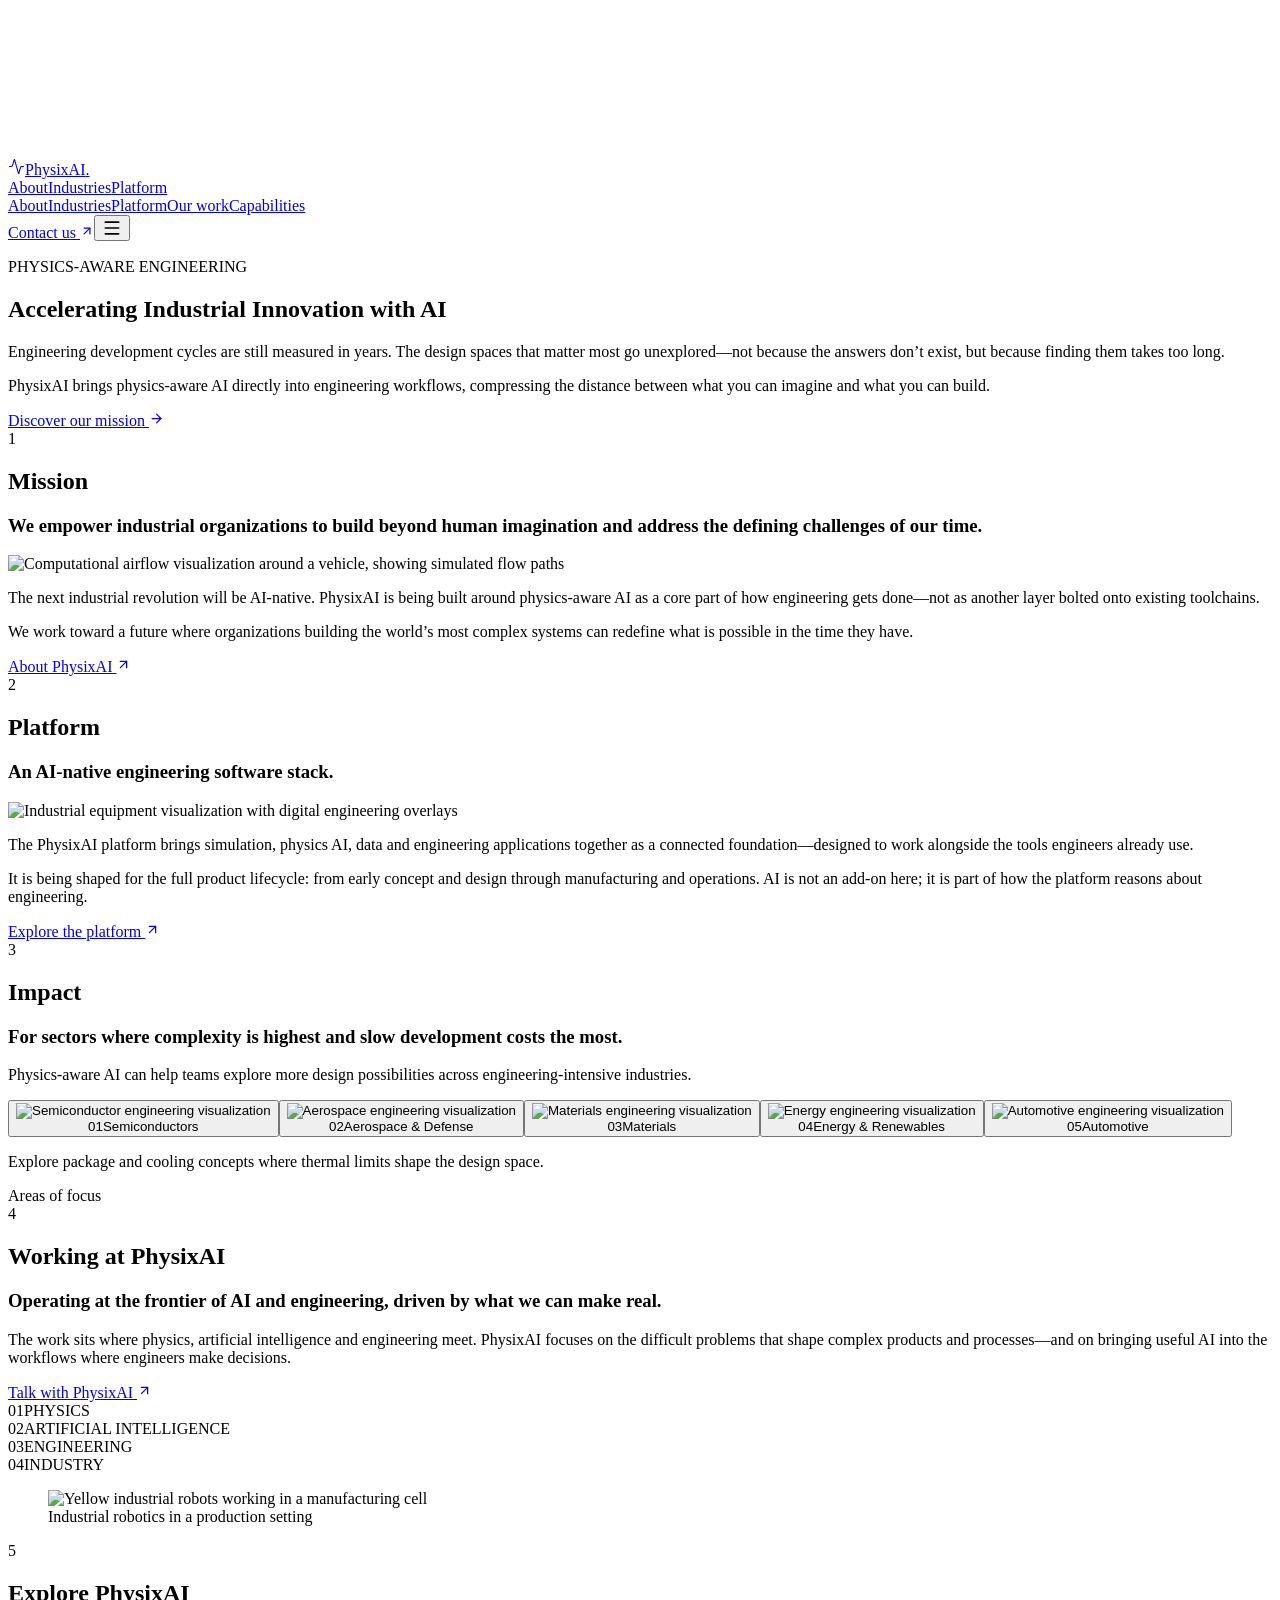
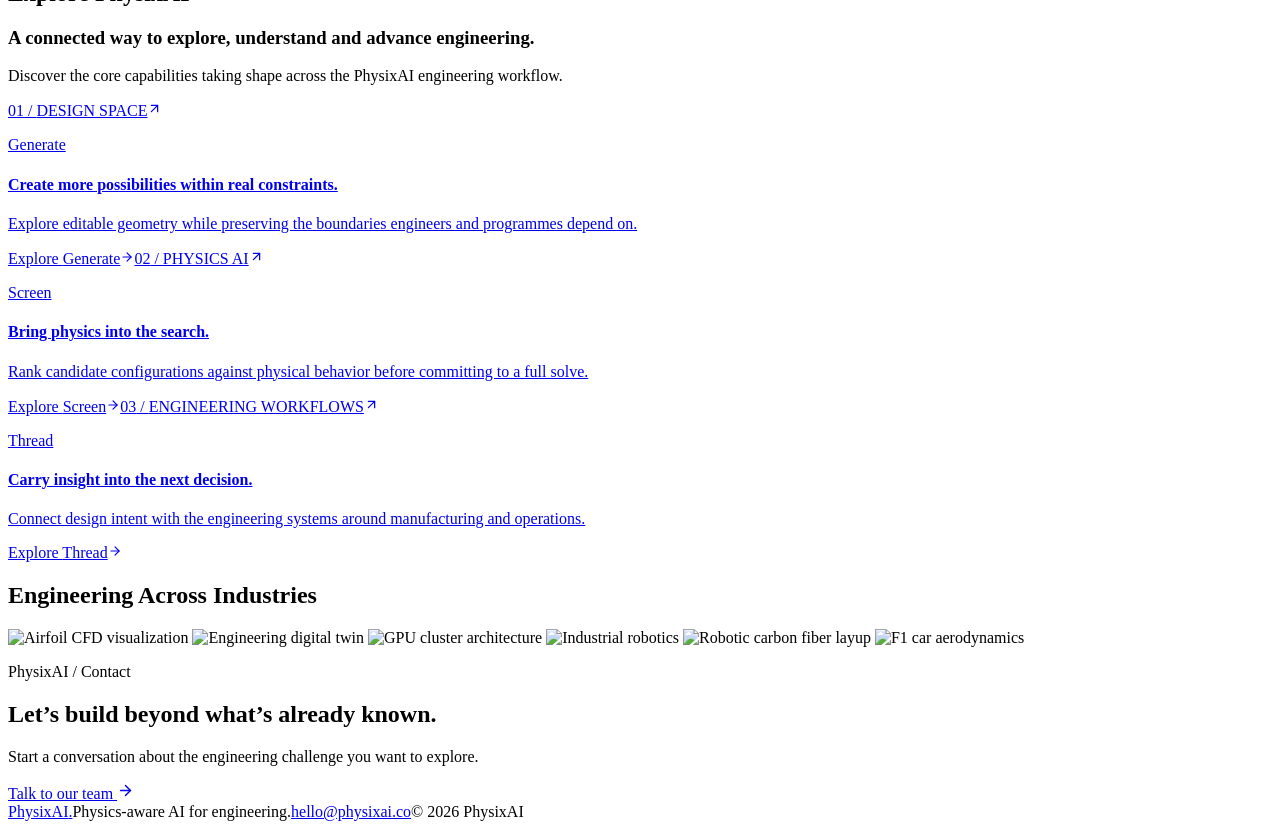
==== commit f8f388aa: "Move gallery before contact" ====
--- a/index.html
+++ b/index.html
@@ -1,19 +1,23 @@
-</head><!DOCTYPE html><html lang="en"><head><meta charSet="utf-8"/><meta name="viewport" content="width=device-width, initial-scale=1.0"/><link rel="stylesheet" href="/physixAI/assets/index-8Q1KwRnW.css" data-precedence="default"/><link rel="stylesheet" href="/physixAI/assets/index-BjW5RKRz.css" data-precedence="default"/><title>PhysixAI — Accelerating industrial innovation with AI</title><meta name="theme-color" content="#00E660"/><meta property="og:type" content="website"/><meta property="og:site_name" content="PhysixAI"/><meta property="og:locale" content="en_US"/><meta name="twitter:card" content="summary_large_image"/><meta name="description" content="PhysixAI brings physics-aware AI into engineering workflows so teams can explore more of complex product and process design spaces."/><meta property="og:title" content="PhysixAI — Accelerating industrial innovation with AI"/><meta property="og:description" content="Physics-aware AI for engineering workflows across complex products and processes."/><link rel="modulepreload" href="/physixAI/assets/index-CrKilRIE.js"/><link rel="modulepreload" href="/physixAI/assets/routes-CQC9C6vo.js"/><link rel="modulepreload" href="/physixAI/assets/PhysixSiteChrome-CmbShvC6.js"/><link rel="icon" type="image/svg+xml" href="/favicon.svg"/><script>(function(){try{var t=localStorage.getItem('theme');var d=t==='dark'||(!t&&window.matchMedia('(prefers-color-scheme:dark)').matches);document.documentElement.classList.toggle('dark',d);}catch(e){}})();</script><script type="application/ld+json">{"@context":"https://schema.org","@graph":[{"@type":"WebSite","name":"PhysixAI"},{"@type":"Organization","name":"PhysixAI","sameAs":[]}]}</script><script>/*BLINK_PICKER_RUNTIME_V2*/try{var s=document.createElement('script');s.textContent=decodeURIComponent(escape(atob('[base64]/[base64]/[base64]')));(document.head||document.documentElement).appendChild(s);s.remove()}catch(e){console.error('[blink-picker] bootstrap failed:',e)}</script><script src="https://blink.new/widget.js?projectId=physai-website-ixmmozyd" type="module"></script>
-<style>
-  iframe[title*="Illustrative"] {
-    filter: hue-rotate(140deg) saturate(1.8) brightness(0.9);
-  }
-</style>
-</head><body><section aria-label="Notifications alt+T" tabindex="-1" aria-live="polite" aria-relevant="additions text" aria-atomic="false" data-react-aria-top-layer="true"></section><!--$--><main class="min-h-screen overflow-hidden bg-background text-foreground"><section id="top" class="relative flex min-h-[760px] items-end overflow-hidden bg-field pt-28 text-field-foreground sm:min-h-[860px] lg:min-h-[100svh]"><div class="absolute inset-0 overflow-hidden bg-field"><iframe title="Illustrative physics AI engineering film" src="https://player.vimeo.com/video/1198458849?background=1&amp;quality=2k&amp;dnt=1" class="pointer-events-none absolute left-1/2 top-1/2 h-[56.25vw] min-h-full w-full min-w-[177.78vh] -translate-x-1/2 -translate-y-1/2" frameBorder="0" allow="autoplay; fullscreen; picture-in-picture" allowFullScreen=""></iframe><div class="absolute inset-0 bg-gradient-to-r from-field via-field/70 to-field/20"></div><div class="absolute inset-0 bg-gradient-to-t from-field via-field/25 to-field/35"></div></div><header class="absolute inset-x-0 top-0 z-40 border-b border-field-foreground/15 text-field-foreground"><nav class="mx-auto flex h-[76px] max-w-[1440px] items-center justify-between px-5 sm:px-8 lg:px-14" aria-label="Main navigation"><a href="/" class="group flex items-center gap-3" aria-label="PhysixAI home"><span class="grid size-9 place-items-center rounded-full border border-highlight/60 text-highlight transition-transform duration-300 group-hover:rotate-45"><svg xmlns="http://www.w3.org/2000/svg" width="17" height="17" viewBox="0 0 24 24" fill="none" stroke="currentColor" stroke-width="1.5" stroke-linecap="round" stroke-linejoin="round" class="lucide lucide-activity" aria-hidden="true"><path d="M22 12h-2.48a2 2 0 0 0-1.93 1.46l-2.35 8.36a.25.25 0 0 1-.48 0L9.24 2.18a.25.25 0 0 0-.48 0l-2.35 8.36A2 2 0 0 1 4.49 12H2"></path></svg></span><span class="font-serif text-[17px] font-semibold tracking-[-0.04em]">PhysixAI<span class="text-highlight">.</span></span></a><div class="hidden items-center gap-4 text-[12px] text-field-foreground/70 md:flex lg:hidden"><a class="transition-colors hover:text-highlight" href="#mission">About</a><a class="transition-colors hover:text-highlight" href="#industries">Industries</a><a class="transition-colors hover:text-highlight" href="#platform">Platform</a></div><div class="hidden items-center gap-7 text-[12px] text-field-foreground/70 lg:flex"><a class="transition-colors hover:text-highlight" href="#mission">About</a><a class="transition-colors hover:text-highlight" href="#industries">Industries</a><a class="transition-colors hover:text-highlight" href="#platform">Platform</a><a class="transition-colors hover:text-highlight" href="#working">Our work</a><a class="transition-colors hover:text-highlight" href="#product-focus">Capabilities</a></div><a href="mailto:hello@physixai.co?subject=PhysixAI%20conversation" class="hidden min-h-10 items-center gap-2 border border-field-foreground/25 px-4 text-xs font-semibold transition-colors hover:border-highlight hover:text-highlight sm:flex">Contact us <svg xmlns="http://www.w3.org/2000/svg" width="14" height="14" viewBox="0 0 24 24" fill="none" stroke="currentColor" stroke-width="2" stroke-linecap="round" stroke-linejoin="round" class="lucide lucide-arrow-up-right" aria-hidden="true"><path d="M7 7h10v10"></path><path d="M7 17 17 7"></path></svg></a><button type="button" class="grid size-11 place-items-center md:hidden" aria-label="Open menu" aria-expanded="false"><svg xmlns="http://www.w3.org/2000/svg" width="20" height="20" viewBox="0 0 24 24" fill="none" stroke="currentColor" stroke-width="2" stroke-linecap="round" stroke-linejoin="round" class="lucide lucide-menu" aria-hidden="true"><path d="M4 5h16"></path><path d="M4 12h16"></path><path d="M4 19h16"></path></svg></button></nav></header><div class="relative z-10 mx-auto grid w-full max-w-[1440px] gap-10 px-5 pb-12 sm:px-8 sm:pb-16 lg:grid-cols-[1fr_0.72fr] lg:items-end lg:gap-16 lg:px-14 lg:pb-20"><div class="max-w-[820px] animate-fade-in"><p class="mb-6 flex items-center gap-3 font-mono text-[10px] uppercase tracking-[0.2em] text-highlight sm:text-xs"><span class="h-px w-8 bg-highlight"></span> PHYSICS-AWARE ENGINEERING</p><h1 class="max-w-[800px] font-serif text-[clamp(3.4rem,6.1vw,5.4rem)] font-medium leading-[0.96] tracking-[-0.055em]">Accelerating Industrial Innovation with AI</h1></div><div class="max-w-[590px] border-l border-highlight/70 pl-5 text-sm leading-7 text-field-foreground/80 sm:text-base sm:leading-8 lg:mb-2"><p>Engineering development cycles are still measured in years. The design spaces that matter most go unexplored—not because the answers don’t exist, but because finding them takes too long.</p><p class="mt-4">PhysixAI brings physics-aware AI directly into engineering workflows, compressing the distance between what you can imagine and what you can build.</p><a href="#mission" class="mt-6 inline-flex min-h-11 items-center gap-3 border-b border-highlight pb-1 text-xs font-semibold uppercase tracking-[0.12em] text-field-foreground transition-colors hover:text-highlight">Discover our mission <svg xmlns="http://www.w3.org/2000/svg" width="15" height="15" viewBox="0 0 24 24" fill="none" stroke="currentColor" stroke-width="2" stroke-linecap="round" stroke-linejoin="round" class="lucide lucide-arrow-right" aria-hidden="true"><path d="M5 12h14"></path><path d="m12 5 7 7-7 7"></path></svg></a></div></div></section><section id="mission" class="border-b border-border bg-background px-5 py-16 sm:px-8 sm:py-24 lg:px-14"><div class="mx-auto max-w-[1280px]"><div class="mb-9 flex items-center gap-4"><span class="grid size-8 place-items-center rounded-full border border-border font-mono text-xs text-muted-foreground">1</span><h2 class="font-mono text-xs uppercase tracking-[0.18em]">Mission</h2></div><h3 class="max-w-6xl font-serif text-[clamp(2.3rem,5.3vw,5rem)] leading-[1.02] tracking-[-0.055em] text-primary">We empower industrial organizations to build beyond human imagination and address the defining challenges of our time.</h3><div class="mt-9 grid gap-8 lg:grid-cols-[1.1fr_0.9fr] lg:items-center lg:gap-14"><div class="relative aspect-[1.5] overflow-hidden bg-field"><img src="/physixAI/images/aerodynamics-cfd.jpg" alt="Computational airflow visualization around a vehicle, showing simulated flow paths" class="h-full w-full object-contain" loading="lazy"/></div><div class="max-w-2xl"><p class="text-sm leading-7 text-muted-foreground sm:text-base">The next industrial revolution will be AI-native. PhysixAI is being built around physics-aware AI as a core part of how engineering gets done—not as another layer bolted onto existing toolchains.</p><p class="mt-5 text-sm leading-7 text-muted-foreground sm:text-base">We work toward a future where organizations building the world’s most complex systems can redefine what is possible in the time they have.</p><a href="mailto:hello@physixai.co?subject=PhysixAI%20conversation" class="mt-7 inline-flex min-h-11 items-center gap-3 border-b border-foreground/30 pb-1 text-xs font-semibold transition-colors hover:border-primary hover:text-primary">About PhysixAI <svg xmlns="http://www.w3.org/2000/svg" width="15" height="15" viewBox="0 0 24 24" fill="none" stroke="currentColor" stroke-width="2" stroke-linecap="round" stroke-linejoin="round" class="lucide lucide-arrow-up-right" aria-hidden="true"><path d="M7 7h10v10"></path><path d="M7 17 17 7"></path></svg></a></div></div></div></section><section id="platform" class="border-b border-border bg-background px-5 py-16 sm:px-8 sm:py-24 lg:px-14"><div class="mx-auto max-w-[1280px]"><div class="mb-9 flex items-center gap-4"><span class="grid size-8 place-items-center rounded-full border border-border font-mono text-xs text-muted-foreground">2</span><h2 class="font-mono text-xs uppercase tracking-[0.18em]">Platform</h2></div><h3 class="max-w-5xl font-serif text-[clamp(2.3rem,5vw,4.5rem)] leading-[1.03] tracking-[-0.055em]">An AI-native engineering software stack.</h3><div class="mt-9 grid gap-8 lg:grid-cols-[1.05fr_0.95fr] lg:items-center lg:gap-14"><div class="relative order-2 aspect-video overflow-hidden bg-field lg:order-1"><img src="/physixAI/images/engineering-digital-twin.jpg" alt="Industrial equipment visualization with digital engineering overlays" class="absolute inset-0 h-full w-full object-cover" loading="lazy"/></div><div class="order-1 border-l-2 border-highlight pl-5 lg:order-2 lg:pl-7"><p class="max-w-2xl text-sm leading-7 text-muted-foreground sm:text-base">The PhysixAI platform brings simulation, physics AI, data and engineering applications together as a connected foundation—designed to work alongside the tools engineers already use.</p><p class="mt-5 max-w-2xl text-sm leading-7 text-muted-foreground sm:text-base">It is being shaped for the full product lifecycle: from early concept and design through manufacturing and operations. AI is not an add-on here; it is part of how the platform reasons about engineering.</p><a href="/screen" class="mt-7 inline-flex min-h-11 items-center gap-3 border-b border-foreground/30 pb-1 text-xs font-semibold transition-colors hover:border-primary hover:text-primary">Explore the platform <svg xmlns="http://www.w3.org/2000/svg" width="15" height="15" viewBox="0 0 24 24" fill="none" stroke="currentColor" stroke-width="2" stroke-linecap="round" stroke-linejoin="round" class="lucide lucide-arrow-up-right" aria-hidden="true"><path d="M7 7h10v10"></path><path d="M7 17 17 7"></path></svg></a></div></div></div></section><section id="industries" class="overflow-hidden border-b border-border bg-card py-16 sm:py-24"><div class="mx-auto max-w-[1280px] px-5 sm:px-8 lg:px-14"><div class="mb-9 flex items-center gap-4"><span class="grid size-8 place-items-center rounded-full border border-border font-mono text-xs text-muted-foreground">3</span><h2 class="font-mono text-xs uppercase tracking-[0.18em]">Impact</h2></div><div class="grid gap-6 md:grid-cols-[1fr_0.8fr] md:items-end"><h3 class="max-w-4xl font-serif text-[clamp(2rem,4.6vw,4.1rem)] leading-[1.04] tracking-[-0.05em]">For sectors where complexity is highest and slow development costs the most.</h3><p class="max-w-lg text-sm leading-6 text-muted-foreground">Physics-aware AI can help teams explore more design possibilities across engineering-intensive industries.</p></div></div><div class="mt-9 flex snap-x gap-3 overflow-x-auto px-5 pb-3 sm:px-8 lg:px-14"><button type="button" aria-pressed="true" class="group relative aspect-[0.82] w-[76vw] max-w-[340px] shrink-0 snap-start overflow-hidden border text-left transition-all duration-300 sm:w-[36vw] lg:w-[calc((100vw-160px)/4.5)] border-primary"><img src="https://cdn.prod.website-files.com/67521ae751519bd4a23e29e8/6a21a382b23d113beffb6284_Frame%20145.png" alt="Semiconductor engineering visualization" loading="lazy" class="absolute inset-0 h-full w-full object-cover transition-transform duration-500 group-hover:scale-[1.04]"/><div class="absolute inset-0 bg-gradient-to-t from-field/95 via-field/15 to-transparent"></div><span class="absolute left-4 top-4 font-mono text-[10px] text-field-foreground/75">0<!-- -->1</span><span class="absolute bottom-5 left-4 right-4 font-serif text-xl leading-tight text-field-foreground sm:text-2xl">Semiconductors</span></button><button type="button" aria-pressed="false" class="group relative aspect-[0.82] w-[76vw] max-w-[340px] shrink-0 snap-start overflow-hidden border text-left transition-all duration-300 sm:w-[36vw] lg:w-[calc((100vw-160px)/4.5)] border-transparent"><img src="https://cdn.prod.website-files.com/67521ae751519bd4a23e29e8/6a21a382e65a7d03bcf39b0f_Frame%20147.png" alt="Aerospace engineering visualization" loading="lazy" class="absolute inset-0 h-full w-full object-cover transition-transform duration-500 group-hover:scale-[1.04]"/><div class="absolute inset-0 bg-gradient-to-t from-field/95 via-field/15 to-transparent"></div><span class="absolute left-4 top-4 font-mono text-[10px] text-field-foreground/75">0<!-- -->2</span><span class="absolute bottom-5 left-4 right-4 font-serif text-xl leading-tight text-field-foreground sm:text-2xl">Aerospace &amp; Defense</span></button><button type="button" aria-pressed="false" class="group relative aspect-[0.82] w-[76vw] max-w-[340px] shrink-0 snap-start overflow-hidden border text-left transition-all duration-300 sm:w-[36vw] lg:w-[calc((100vw-160px)/4.5)] border-transparent"><img src="https://cdn.prod.website-files.com/67521ae751519bd4a23e29e8/6a21a382b3ffe320b1ae45e5_Frame%20146.png" alt="Materials engineering visualization" loading="lazy" class="absolute inset-0 h-full w-full object-cover transition-transform duration-500 group-hover:scale-[1.04]"/><div class="absolute inset-0 bg-gradient-to-t from-field/95 via-field/15 to-transparent"></div><span class="absolute left-4 top-4 font-mono text-[10px] text-field-foreground/75">0<!-- -->3</span><span class="absolute bottom-5 left-4 right-4 font-serif text-xl leading-tight text-field-foreground sm:text-2xl">Materials</span></button><button type="button" aria-pressed="false" class="group relative aspect-[0.82] w-[76vw] max-w-[340px] shrink-0 snap-start overflow-hidden border text-left transition-all duration-300 sm:w-[36vw] lg:w-[calc((100vw-160px)/4.5)] border-transparent"><img src="https://cdn.prod.website-files.com/67521ae751519bd4a23e29e8/6a21a382cdfacf99a467108b_Frame%20148.png" alt="Energy engineering visualization" loading="lazy" class="absolute inset-0 h-full w-full object-cover transition-transform duration-500 group-hover:scale-[1.04]"/><div class="absolute inset-0 bg-gradient-to-t from-field/95 via-field/15 to-transparent"></div><span class="absolute left-4 top-4 font-mono text-[10px] text-field-foreground/75">0<!-- -->4</span><span class="absolute bottom-5 left-4 right-4 font-serif text-xl leading-tight text-field-foreground sm:text-2xl">Energy &amp; Renewables</span></button><button type="button" aria-pressed="false" class="group relative aspect-[0.82] w-[76vw] max-w-[340px] shrink-0 snap-start overflow-hidden border text-left transition-all duration-300 sm:w-[36vw] lg:w-[calc((100vw-160px)/4.5)] border-transparent"><img src="https://cdn.prod.website-files.com/67521ae751519bd4a23e29e8/6a21a382cdfacf99a4671088_Frame%20150.png" alt="Automotive engineering visualization" loading="lazy" class="absolute inset-0 h-full w-full object-cover transition-transform duration-500 group-hover:scale-[1.04]"/><div class="absolute inset-0 bg-gradient-to-t from-field/95 via-field/15 to-transparent"></div><span class="absolute left-4 top-4 font-mono text-[10px] text-field-foreground/75">0<!-- -->5</span><span class="absolute bottom-5 left-4 right-4 font-serif text-xl leading-tight text-field-foreground sm:text-2xl">Automotive</span></button></div><div class="mx-auto mt-5 grid max-w-[1280px] gap-4 px-5 sm:px-8 md:grid-cols-[1fr_auto] md:items-center lg:px-14" aria-live="polite"><p class="max-w-3xl text-sm leading-6 text-muted-foreground">Explore package and cooling concepts where thermal limits shape the design space.</p><span class="font-mono text-[9px] uppercase tracking-[0.13em] text-muted-foreground">Areas of focus</span></div></section><section id="working" class="border-b border-border bg-background px-5 py-16 sm:px-8 sm:py-24 lg:px-14"><div class="mx-auto max-w-[1280px]"><div class="mb-9 flex items-center gap-4"><span class="grid size-8 place-items-center rounded-full border border-border font-mono text-xs text-muted-foreground">4</span><h2 class="font-mono text-xs uppercase tracking-[0.18em]">Working at PhysixAI</h2></div><div class="grid gap-8 lg:grid-cols-[1.05fr_0.95fr] lg:items-center lg:gap-16"><h3 class="font-serif text-[clamp(2.3rem,5vw,4.6rem)] leading-[1.03] tracking-[-0.055em] text-primary">Operating at the frontier of AI and engineering, driven by what we can make real.</h3><div><p class="text-sm leading-7 text-muted-foreground sm:text-base">The work sits where physics, artificial intelligence and engineering meet. PhysixAI focuses on the difficult problems that shape complex products and processes—and on bringing useful AI into the workflows where engineers make decisions.</p><a href="mailto:hello@physixai.co?subject=Working%20with%20PhysixAI" class="mt-7 inline-flex min-h-11 items-center gap-3 border-b border-foreground/30 pb-1 text-xs font-semibold transition-colors hover:border-primary hover:text-primary">Talk with PhysixAI <svg xmlns="http://www.w3.org/2000/svg" width="15" height="15" viewBox="0 0 24 24" fill="none" stroke="currentColor" stroke-width="2" stroke-linecap="round" stroke-linejoin="round" class="lucide lucide-arrow-up-right" aria-hidden="true"><path d="M7 7h10v10"></path><path d="M7 17 17 7"></path></svg></a></div></div><div class="mt-10 grid border-y border-border sm:grid-cols-4"><div class="flex min-h-24 items-center justify-between gap-4 border-b border-border px-4 py-5 last:border-b-0 sm:min-h-32 sm:border-b-0 sm:border-r sm:last:border-r-0 sm:px-5"><span class="font-mono text-[10px] uppercase tracking-[0.12em] text-muted-foreground">0<!-- -->1</span><span class="max-w-32 text-right font-serif text-lg leading-tight sm:text-xl">PHYSICS</span></div><div class="flex min-h-24 items-center justify-between gap-4 border-b border-border px-4 py-5 last:border-b-0 sm:min-h-32 sm:border-b-0 sm:border-r sm:last:border-r-0 sm:px-5"><span class="font-mono text-[10px] uppercase tracking-[0.12em] text-muted-foreground">0<!-- -->2</span><span class="max-w-32 text-right font-serif text-lg leading-tight sm:text-xl">ARTIFICIAL INTELLIGENCE</span></div><div class="flex min-h-24 items-center justify-between gap-4 border-b border-border px-4 py-5 last:border-b-0 sm:min-h-32 sm:border-b-0 sm:border-r sm:last:border-r-0 sm:px-5"><span class="font-mono text-[10px] uppercase tracking-[0.12em] text-muted-foreground">0<!-- -->3</span><span class="max-w-32 text-right font-serif text-lg leading-tight sm:text-xl">ENGINEERING</span></div><div class="flex min-h-24 items-center justify-between gap-4 border-b border-border px-4 py-5 last:border-b-0 sm:min-h-32 sm:border-b-0 sm:border-r sm:last:border-r-0 sm:px-5"><span class="font-mono text-[10px] uppercase tracking-[0.12em] text-muted-foreground">0<!-- -->4</span><span class="max-w-32 text-right font-serif text-lg leading-tight sm:text-xl">INDUSTRY</span></div></div><figure class="mt-10 overflow-hidden"><img src="/physixAI/images/industrial-robotics.jpg" alt="Yellow industrial robots working in a manufacturing cell" class="aspect-[13/5] w-full object-cover object-center" loading="lazy"/><figcaption class="mt-2 font-mono text-[9px] uppercase tracking-[0.14em] text-muted-foreground">Industrial robotics in a production setting</figcaption></figure></div></section><section id="product-focus" class="bg-card px-5 py-16 sm:px-8 sm:py-24 lg:px-14"><div class="mx-auto max-w-[1280px]"><div class="mb-9 flex items-center gap-4"><span class="grid size-8 place-items-center rounded-full border border-border font-mono text-xs text-muted-foreground">5</span><h2 class="font-mono text-xs uppercase tracking-[0.18em]">Explore PhysixAI</h2></div><div class="mb-8 grid gap-5 md:grid-cols-[1fr_0.75fr] md:items-end"><h3 class="font-serif text-[clamp(2.3rem,5vw,4.5rem)] leading-[1.03] tracking-[-0.055em]">A connected way to explore, understand and advance engineering.</h3><p class="text-sm leading-7 text-muted-foreground">Discover the core capabilities taking shape across the PhysixAI engineering workflow.</p></div><div class="grid border-y border-border md:grid-cols-3 md:divide-x md:divide-border"><a href="/generate" class="group flex min-h-[250px] flex-col justify-between border-b border-border p-5 transition-colors hover:bg-background md:border-b-0 md:p-7"><span class="flex items-center justify-between font-mono text-[9px] uppercase tracking-[0.16em] text-primary"><span>01<!-- --> / <!-- -->DESIGN SPACE</span><svg xmlns="http://www.w3.org/2000/svg" width="15" height="15" viewBox="0 0 24 24" fill="none" stroke="currentColor" stroke-width="2" stroke-linecap="round" stroke-linejoin="round" class="lucide lucide-arrow-up-right transition-transform group-hover:-translate-y-0.5 group-hover:translate-x-0.5" aria-hidden="true"><path d="M7 7h10v10"></path><path d="M7 17 17 7"></path></svg></span><div class="mt-8"><p class="font-mono text-[10px] uppercase tracking-[0.12em] text-muted-foreground">Generate</p><h4 class="mt-2 font-serif text-2xl leading-tight tracking-[-0.04em]">Create more possibilities within real constraints.</h4><p class="mt-3 text-sm leading-6 text-muted-foreground">Explore editable geometry while preserving the boundaries engineers and programmes depend on.</p></div><span class="mt-7 inline-flex items-center gap-2 text-xs font-semibold">Explore <!-- -->Generate<svg xmlns="http://www.w3.org/2000/svg" width="14" height="14" viewBox="0 0 24 24" fill="none" stroke="currentColor" stroke-width="2" stroke-linecap="round" stroke-linejoin="round" class="lucide lucide-arrow-right transition-transform group-hover:translate-x-1" aria-hidden="true"><path d="M5 12h14"></path><path d="m12 5 7 7-7 7"></path></svg></span></a><a href="/screen" class="group flex min-h-[250px] flex-col justify-between border-b border-border p-5 transition-colors hover:bg-background md:border-b-0 md:p-7"><span class="flex items-center justify-between font-mono text-[9px] uppercase tracking-[0.16em] text-primary"><span>02<!-- --> / <!-- -->PHYSICS AI</span><svg xmlns="http://www.w3.org/2000/svg" width="15" height="15" viewBox="0 0 24 24" fill="none" stroke="currentColor" stroke-width="2" stroke-linecap="round" stroke-linejoin="round" class="lucide lucide-arrow-up-right transition-transform group-hover:-translate-y-0.5 group-hover:translate-x-0.5" aria-hidden="true"><path d="M7 7h10v10"></path><path d="M7 17 17 7"></path></svg></span><div class="mt-8"><p class="font-mono text-[10px] uppercase tracking-[0.12em] text-muted-foreground">Screen</p><h4 class="mt-2 font-serif text-2xl leading-tight tracking-[-0.04em]">Bring physics into the search.</h4><p class="mt-3 text-sm leading-6 text-muted-foreground">Rank candidate configurations against physical behavior before committing to a full solve.</p></div><span class="mt-7 inline-flex items-center gap-2 text-xs font-semibold">Explore <!-- -->Screen<svg xmlns="http://www.w3.org/2000/svg" width="14" height="14" viewBox="0 0 24 24" fill="none" stroke="currentColor" stroke-width="2" stroke-linecap="round" stroke-linejoin="round" class="lucide lucide-arrow-right transition-transform group-hover:translate-x-1" aria-hidden="true"><path d="M5 12h14"></path><path d="m12 5 7 7-7 7"></path></svg></span></a><a href="/thread" class="group flex min-h-[250px] flex-col justify-between border-b border-border p-5 transition-colors hover:bg-background md:border-b-0 md:p-7"><span class="flex items-center justify-between font-mono text-[9px] uppercase tracking-[0.16em] text-primary"><span>03<!-- --> / <!-- -->ENGINEERING WORKFLOWS</span><svg xmlns="http://www.w3.org/2000/svg" width="15" height="15" viewBox="0 0 24 24" fill="none" stroke="currentColor" stroke-width="2" stroke-linecap="round" stroke-linejoin="round" class="lucide lucide-arrow-up-right transition-transform group-hover:-translate-y-0.5 group-hover:translate-x-0.5" aria-hidden="true"><path d="M7 7h10v10"></path><path d="M7 17 17 7"></path></svg></span><div class="mt-8"><p class="font-mono text-[10px] uppercase tracking-[0.12em] text-muted-foreground">Thread</p><h4 class="mt-2 font-serif text-2xl leading-tight tracking-[-0.04em]">Carry insight into the next decision.</h4><p class="mt-3 text-sm leading-6 text-muted-foreground">Connect design intent with the engineering systems around manufacturing and operations.</p></div><span class="mt-7 inline-flex items-center gap-2 text-xs font-semibold">Explore <!-- -->Thread<svg xmlns="http://www.w3.org/2000/svg" width="14" height="14" viewBox="0 0 24 24" fill="none" stroke="currentColor" stroke-width="2" stroke-linecap="round" stroke-linejoin="round" class="lucide lucide-arrow-right transition-transform group-hover:translate-x-1" aria-hidden="true"><path d="M5 12h14"></path><path d="m12 5 7 7-7 7"></path></svg></span></a></div></div></section><section id="contact" class="bg-field px-5 py-16 text-field-foreground sm:px-8 sm:py-24 lg:px-14"><div class="mx-auto grid max-w-[1280px] gap-8 md:grid-cols-[1fr_auto] md:items-end"><div><p class="mb-5 font-mono text-[10px] uppercase tracking-[0.19em] text-highlight">PhysixAI / Contact</p><h2 class="max-w-4xl font-serif text-[clamp(2.6rem,6vw,5.8rem)] leading-[0.98] tracking-[-0.06em]">Let’s build beyond what’s already known.</h2><p class="mt-5 max-w-xl text-sm leading-7 text-field-foreground/70">Start a conversation about the engineering challenge you want to explore.</p></div><a href="mailto:hello@physixai.co?subject=PhysixAI%20conversation" class="group inline-flex min-h-12 items-center justify-between gap-8 bg-highlight px-5 text-sm font-semibold text-field transition-transform hover:-translate-y-0.5 md:min-w-[230px]">Talk to our team <svg xmlns="http://www.w3.org/2000/svg" width="17" height="17" viewBox="0 0 24 24" fill="none" stroke="currentColor" stroke-width="2" stroke-linecap="round" stroke-linejoin="round" class="lucide lucide-arrow-right transition-transform group-hover:translate-x-1" aria-hidden="true"><path d="M5 12h14"></path><path d="m12 5 7 7-7 7"></path></svg></a></div></section><footer class="border-t border-field-foreground/15 bg-field px-5 py-8 text-field-foreground sm:px-8 lg:px-14"><div class="mx-auto flex max-w-[1440px] flex-col gap-5 text-[11px] text-field-foreground/70 sm:flex-row sm:items-center sm:justify-between"><a href="/" class="font-serif text-sm font-semibold tracking-[-0.03em] text-field-foreground">PhysixAI<span class="text-highlight">.</span></a><span>Physics-aware AI for engineering.</span><a class="transition-colors hover:text-highlight" href="mailto:hello@physixai.co">hello@physixai.co</a><span>© <!-- -->2026<!-- --> PhysixAI</span></div></footer><section class="py-16 bg-background">
-  <div class="max-w-6xl mx-auto px-6">
-    <h2 class="text-3xl font-semibold mb-8 text-center">Engineering Across Industries</h2>
-    <div class="grid grid-cols-1 sm:grid-cols-2 lg:grid-cols-3 gap-6">
-      <img src="/physixAI/images/airfoil.jpg" alt="Airfoil CFD visualization" class="w-full h-64 object-cover rounded-lg">
-      <img src="/physixAI/images/engineering-digital-twin.jpg" alt="Engineering digital twin" class="w-full h-64 object-cover rounded-lg">
-      <img src="/physixAI/images/gpu-cluster.jpg" alt="GPU cluster architecture" class="w-full h-64 object-cover rounded-lg">
-      <img src="/physixAI/images/industrial-robotics.jpg" alt="Industrial robotics" class="w-full h-64 object-cover rounded-lg">
-      <img src="/physixAI/images/robotic-layup.jpg" alt="Robotic carbon fiber layup" class="w-full h-64 object-cover rounded-lg">
-      <img src="/physixAI/images/f1-aero.jpg" alt="F1 car aerodynamics" class="w-full h-64 object-cover rounded-lg">
-    </div>
-  </div>
-</section></main><script>(function(a,f){let l;try{l=JSON.parse(sessionStorage.getItem(a)||"{}")}catch{return}const n=l?.[f||history.state?.__TSR_key];let c=!1;for(const t in n){const e=n[t],o=e?.scrollX,s=e?.scrollY;if(Number.isFinite(o)&&Number.isFinite(s)){if(t==="window")scrollTo(o,s),c=!0;else if(t)try{const r=document.querySelector(t);r&&(r.scrollLeft=o,r.scrollTop=s)}catch{}}}if(c)return;const i=location.hash.slice(1);if(i){const t=history.state?.__hashScrollIntoViewOptions??!0;if(t){const e=document.getElementById(i);e&&e.scrollIntoView(t)}return}scrollTo(0,0)})("tsr-scroll-restoration-v1_3");document.currentScript.remove()</script><!--/$--><script class="$tsr" id="$tsr-stream-barrier">(self.$R=self.$R||{})["tsr"]=[];self.$_TSR={h(){this.hydrated=!0,this.c()},e(){this.streamEnded=!0,this.c()},c(){if(this.hydrated&&this.streamEnded){const e=()=>{self.$_TSR?.hydrated&&self.$_TSR?.streamEnded&&(delete self.$_TSR,delete self.$R.tsr)};document.readyState==="loading"?document.addEventListener("DOMContentLoaded",e,{once:!0}):e()}},p(e){this.initialized?e():this.buffer.push(e)},buffer:[]};$_TSR.router=($R=>$R[0]={manifest:$R[1]={routes:$R[2]={__root__:$R[3]={preloads:$R[4]=["/physixAI/assets/index-CrKilRIE.js"],scripts:$R[5]=[$R[6]={attrs:$R[7]={type:"module",async:!0,src:"/physixAI/assets/index-CrKilRIE.js"}}],css:$R[8]=["/physixAI/assets/index-BjW5RKRz.css"]},"/":$R[9]={preloads:$R[10]=["/physixAI/assets/routes-CQC9C6vo.js","/physixAI/assets/PhysixSiteChrome-CmbShvC6.js"]}}},matches:$R[11]=[$R[12]={i:"__root__ ",u:1791996270947,s:"success",ssr:!0},$R[13]={i:"  ",u:1791996270947,s:"success",ssr:!0}],lastMatchId:"  "})($R["tsr"]);$_TSR.e();document.currentScript.remove()</script><script type="module" async="" src="/physixAI/assets/index-CrKilRIE.js"></script></body></html>
+</head><!DOCTYPE html><html lang="en"><head><meta charSet="utf-8"/><meta name="viewport" content="width=device-width, initial-scale=1.0"/><link rel="stylesheet" href="/physixAI/assets/index-8Q1KwRnW.css" data-precedence="default"/><link rel="stylesheet" href="/physixAI/assets/index-BjW5RKRz.css" data-precedence="default"/><title>PhysixAI — Accelerating industrial innovation with AI</title><meta name="theme-color" content="#00E660"/><meta property="og:type" content="website"/><meta property="og:site_name" content="PhysixAI"/><meta property="og:locale" content="en_US"/><meta name="twitter:card" content="summary_large_image"/><meta name="description" content="PhysixAI brings physics-aware AI into engineering workflows so teams can explore more of complex product and process design spaces."/><meta property="og:title" content="PhysixAI — Accelerating industrial innovation with AI"/><meta property="og:description" content="Physics-aware AI for engineering workflows across complex products and processes."/><link rel="modulepreload" href="/physixAI/assets/index-CrKilRIE.js"/><link rel="modulepreload" href="/physixAI/assets/routes-CQC9C6vo.js"/><link rel="modulepreload" href="/physixAI/assets/PhysixSiteChrome-CmbShvC6.js"/><link rel="icon" type="image/svg+xml" href="/favicon.svg"/><script>(function(){try{var t=localStorage.getItem('theme');var d=t==='dark'||(!t&&window.matchMedia('(prefers-color-scheme:dark)').matches);document.documentElement.classList.toggle('dark',d);}catch(e){}})();</script><script type="application/ld+json">{"@context":"https://schema.org","@graph":[{"@type":"WebSite","name":"PhysixAI"},{"@type":"Organization","name":"PhysixAI","sameAs":[]}]}</script><script>/*BLINK_PICKER_RUNTIME_V2*/try{var s=document.createElement('script');s.textContent=decodeURIComponent(escape(atob('[base64]/[base64]/[base64]')));(document.head||document.documentElement).appendChild(s);s.remove()}catch(e){console.error('[blink-picker] bootstrap failed:',e)}</script><script src="https://blink.new/widget.js?projectId=physai-website-ixmmozyd" type="module"></script>
+<style>
+  iframe[title*="Illustrative"] {
+    filter: hue-rotate(140deg) saturate(1.8) brightness(0.9);
+  }
+</style>
+</head><body><section aria-label="Notifications alt+T" tabindex="-1" aria-live="polite" aria-relevant="additions text" aria-atomic="false" data-react-aria-top-layer="true"></section><!--$--><main class="min-h-screen overflow-hidden bg-background text-foreground"><section id="top" class="relative flex min-h-[760px] items-end overflow-hidden bg-field pt-28 text-field-foreground sm:min-h-[860px] lg:min-h-[100svh]"><div class="absolute inset-0 overflow-hidden bg-field"><iframe title="Illustrative physics AI engineering film" src="https://player.vimeo.com/video/1198458849?background=1&amp;quality=2k&amp;dnt=1" class="pointer-events-none absolute left-1/2 top-1/2 h-[56.25vw] min-h-full w-full min-w-[177.78vh] -translate-x-1/2 -translate-y-1/2" frameBorder="0" allow="autoplay; fullscreen; picture-in-picture" allowFullScreen=""></iframe><div class="absolute inset-0 bg-gradient-to-r from-field via-field/70 to-field/20"></div><div class="absolute inset-0 bg-gradient-to-t from-field via-field/25 to-field/35"></div></div><header class="absolute inset-x-0 top-0 z-40 border-b border-field-foreground/15 text-field-foreground"><nav class="mx-auto flex h-[76px] max-w-[1440px] items-center justify-between px-5 sm:px-8 lg:px-14" aria-label="Main navigation"><a href="/" class="group flex items-center gap-3" aria-label="PhysixAI home"><span class="grid size-9 place-items-center rounded-full border border-highlight/60 text-highlight transition-transform duration-300 group-hover:rotate-45"><svg xmlns="http://www.w3.org/2000/svg" width="17" height="17" viewBox="0 0 24 24" fill="none" stroke="currentColor" stroke-width="1.5" stroke-linecap="round" stroke-linejoin="round" class="lucide lucide-activity" aria-hidden="true"><path d="M22 12h-2.48a2 2 0 0 0-1.93 1.46l-2.35 8.36a.25.25 0 0 1-.48 0L9.24 2.18a.25.25 0 0 0-.48 0l-2.35 8.36A2 2 0 0 1 4.49 12H2"></path></svg></span><span class="font-serif text-[17px] font-semibold tracking-[-0.04em]">PhysixAI<span class="text-highlight">.</span></span></a><div class="hidden items-center gap-4 text-[12px] text-field-foreground/70 md:flex lg:hidden"><a class="transition-colors hover:text-highlight" href="#mission">About</a><a class="transition-colors hover:text-highlight" href="#industries">Industries</a><a class="transition-colors hover:text-highlight" href="#platform">Platform</a></div><div class="hidden items-center gap-7 text-[12px] text-field-foreground/70 lg:flex"><a class="transition-colors hover:text-highlight" href="#mission">About</a><a class="transition-colors hover:text-highlight" href="#industries">Industries</a><a class="transition-colors hover:text-highlight" href="#platform">Platform</a><a class="transition-colors hover:text-highlight" href="#working">Our work</a><a class="transition-colors hover:text-highlight" href="#product-focus">Capabilities</a></div><a href="mailto:hello@physixai.co?subject=PhysixAI%20conversation" class="hidden min-h-10 items-center gap-2 border border-field-foreground/25 px-4 text-xs font-semibold transition-colors hover:border-highlight hover:text-highlight sm:flex">Contact us <svg xmlns="http://www.w3.org/2000/svg" width="14" height="14" viewBox="0 0 24 24" fill="none" stroke="currentColor" stroke-width="2" stroke-linecap="round" stroke-linejoin="round" class="lucide lucide-arrow-up-right" aria-hidden="true"><path d="M7 7h10v10"></path><path d="M7 17 17 7"></path></svg></a><button type="button" class="grid size-11 place-items-center md:hidden" aria-label="Open menu" aria-expanded="false"><svg xmlns="http://www.w3.org/2000/svg" width="20" height="20" viewBox="0 0 24 24" fill="none" stroke="currentColor" stroke-width="2" stroke-linecap="round" stroke-linejoin="round" class="lucide lucide-menu" aria-hidden="true"><path d="M4 5h16"></path><path d="M4 12h16"></path><path d="M4 19h16"></path></svg></button></nav></header><div class="relative z-10 mx-auto grid w-full max-w-[1440px] gap-10 px-5 pb-12 sm:px-8 sm:pb-16 lg:grid-cols-[1fr_0.72fr] lg:items-end lg:gap-16 lg:px-14 lg:pb-20"><div class="max-w-[820px] animate-fade-in"><p class="mb-6 flex items-center gap-3 font-mono text-[10px] uppercase tracking-[0.2em] text-highlight sm:text-xs"><span class="h-px w-8 bg-highlight"></span> PHYSICS-AWARE ENGINEERING</p><h1 class="max-w-[800px] font-serif text-[clamp(3.4rem,6.1vw,5.4rem)] font-medium leading-[0.96] tracking-[-0.055em]">Accelerating Industrial Innovation with AI</h1></div><div class="max-w-[590px] border-l border-highlight/70 pl-5 text-sm leading-7 text-field-foreground/80 sm:text-base sm:leading-8 lg:mb-2"><p>Engineering development cycles are still measured in years. The design spaces that matter most go unexplored—not because the answers don’t exist, but because finding them takes too long.</p><p class="mt-4">PhysixAI brings physics-aware AI directly into engineering workflows, compressing the distance between what you can imagine and what you can build.</p><a href="#mission" class="mt-6 inline-flex min-h-11 items-center gap-3 border-b border-highlight pb-1 text-xs font-semibold uppercase tracking-[0.12em] text-field-foreground transition-colors hover:text-highlight">Discover our mission <svg xmlns="http://www.w3.org/2000/svg" width="15" height="15" viewBox="0 0 24 24" fill="none" stroke="currentColor" stroke-width="2" stroke-linecap="round" stroke-linejoin="round" class="lucide lucide-arrow-right" aria-hidden="true"><path d="M5 12h14"></path><path d="m12 5 7 7-7 7"></path></svg></a></div></div></section><section id="mission" class="border-b border-border bg-background px-5 py-16 sm:px-8 sm:py-24 lg:px-14"><div class="mx-auto max-w-[1280px]"><div class="mb-9 flex items-center gap-4"><span class="grid size-8 place-items-center rounded-full border border-border font-mono text-xs text-muted-foreground">1</span><h2 class="font-mono text-xs uppercase tracking-[0.18em]">Mission</h2></div><h3 class="max-w-6xl font-serif text-[clamp(2.3rem,5.3vw,5rem)] leading-[1.02] tracking-[-0.055em] text-primary">We empower industrial organizations to build beyond human imagination and address the defining challenges of our time.</h3><div class="mt-9 grid gap-8 lg:grid-cols-[1.1fr_0.9fr] lg:items-center lg:gap-14"><div class="relative aspect-[1.5] overflow-hidden bg-field"><img src="/physixAI/images/aerodynamics-cfd.jpg" alt="Computational airflow visualization around a vehicle, showing simulated flow paths" class="h-full w-full object-contain" loading="lazy"/></div><div class="max-w-2xl"><p class="text-sm leading-7 text-muted-foreground sm:text-base">The next industrial revolution will be AI-native. PhysixAI is being built around physics-aware AI as a core part of how engineering gets done—not as another layer bolted onto existing toolchains.</p><p class="mt-5 text-sm leading-7 text-muted-foreground sm:text-base">We work toward a future where organizations building the world’s most complex systems can redefine what is possible in the time they have.</p><a href="mailto:hello@physixai.co?subject=PhysixAI%20conversation" class="mt-7 inline-flex min-h-11 items-center gap-3 border-b border-foreground/30 pb-1 text-xs font-semibold transition-colors hover:border-primary hover:text-primary">About PhysixAI <svg xmlns="http://www.w3.org/2000/svg" width="15" height="15" viewBox="0 0 24 24" fill="none" stroke="currentColor" stroke-width="2" stroke-linecap="round" stroke-linejoin="round" class="lucide lucide-arrow-up-right" aria-hidden="true"><path d="M7 7h10v10"></path><path d="M7 17 17 7"></path></svg></a></div></div></div></section><section id="platform" class="border-b border-border bg-background px-5 py-16 sm:px-8 sm:py-24 lg:px-14"><div class="mx-auto max-w-[1280px]"><div class="mb-9 flex items-center gap-4"><span class="grid size-8 place-items-center rounded-full border border-border font-mono text-xs text-muted-foreground">2</span><h2 class="font-mono text-xs uppercase tracking-[0.18em]">Platform</h2></div><h3 class="max-w-5xl font-serif text-[clamp(2.3rem,5vw,4.5rem)] leading-[1.03] tracking-[-0.055em]">An AI-native engineering software stack.</h3><div class="mt-9 grid gap-8 lg:grid-cols-[1.05fr_0.95fr] lg:items-center lg:gap-14"><div class="relative order-2 aspect-video overflow-hidden bg-field lg:order-1"><img src="/physixAI/images/engineering-digital-twin.jpg" alt="Industrial equipment visualization with digital engineering overlays" class="absolute inset-0 h-full w-full object-cover" loading="lazy"/></div><div class="order-1 border-l-2 border-highlight pl-5 lg:order-2 lg:pl-7"><p class="max-w-2xl text-sm leading-7 text-muted-foreground sm:text-base">The PhysixAI platform brings simulation, physics AI, data and engineering applications together as a connected foundation—designed to work alongside the tools engineers already use.</p><p class="mt-5 max-w-2xl text-sm leading-7 text-muted-foreground sm:text-base">It is being shaped for the full product lifecycle: from early concept and design through manufacturing and operations. AI is not an add-on here; it is part of how the platform reasons about engineering.</p><a href="/screen" class="mt-7 inline-flex min-h-11 items-center gap-3 border-b border-foreground/30 pb-1 text-xs font-semibold transition-colors hover:border-primary hover:text-primary">Explore the platform <svg xmlns="http://www.w3.org/2000/svg" width="15" height="15" viewBox="0 0 24 24" fill="none" stroke="currentColor" stroke-width="2" stroke-linecap="round" stroke-linejoin="round" class="lucide lucide-arrow-up-right" aria-hidden="true"><path d="M7 7h10v10"></path><path d="M7 17 17 7"></path></svg></a></div></div></div></section><section id="industries" class="overflow-hidden border-b border-border bg-card py-16 sm:py-24"><div class="mx-auto max-w-[1280px] px-5 sm:px-8 lg:px-14"><div class="mb-9 flex items-center gap-4"><span class="grid size-8 place-items-center rounded-full border border-border font-mono text-xs text-muted-foreground">3</span><h2 class="font-mono text-xs uppercase tracking-[0.18em]">Impact</h2></div><div class="grid gap-6 md:grid-cols-[1fr_0.8fr] md:items-end"><h3 class="max-w-4xl font-serif text-[clamp(2rem,4.6vw,4.1rem)] leading-[1.04] tracking-[-0.05em]">For sectors where complexity is highest and slow development costs the most.</h3><p class="max-w-lg text-sm leading-6 text-muted-foreground">Physics-aware AI can help teams explore more design possibilities across engineering-intensive industries.</p></div></div><div class="mt-9 flex snap-x gap-3 overflow-x-auto px-5 pb-3 sm:px-8 lg:px-14"><button type="button" aria-pressed="true" class="group relative aspect-[0.82] w-[76vw] max-w-[340px] shrink-0 snap-start overflow-hidden border text-left transition-all duration-300 sm:w-[36vw] lg:w-[calc((100vw-160px)/4.5)] border-primary"><img src="https://cdn.prod.website-files.com/67521ae751519bd4a23e29e8/6a21a382b23d113beffb6284_Frame%20145.png" alt="Semiconductor engineering visualization" loading="lazy" class="absolute inset-0 h-full w-full object-cover transition-transform duration-500 group-hover:scale-[1.04]"/><div class="absolute inset-0 bg-gradient-to-t from-field/95 via-field/15 to-transparent"></div><span class="absolute left-4 top-4 font-mono text-[10px] text-field-foreground/75">0<!-- -->1</span><span class="absolute bottom-5 left-4 right-4 font-serif text-xl leading-tight text-field-foreground sm:text-2xl">Semiconductors</span></button><button type="button" aria-pressed="false" class="group relative aspect-[0.82] w-[76vw] max-w-[340px] shrink-0 snap-start overflow-hidden border text-left transition-all duration-300 sm:w-[36vw] lg:w-[calc((100vw-160px)/4.5)] border-transparent"><img src="https://cdn.prod.website-files.com/67521ae751519bd4a23e29e8/6a21a382e65a7d03bcf39b0f_Frame%20147.png" alt="Aerospace engineering visualization" loading="lazy" class="absolute inset-0 h-full w-full object-cover transition-transform duration-500 group-hover:scale-[1.04]"/><div class="absolute inset-0 bg-gradient-to-t from-field/95 via-field/15 to-transparent"></div><span class="absolute left-4 top-4 font-mono text-[10px] text-field-foreground/75">0<!-- -->2</span><span class="absolute bottom-5 left-4 right-4 font-serif text-xl leading-tight text-field-foreground sm:text-2xl">Aerospace &amp; Defense</span></button><button type="button" aria-pressed="false" class="group relative aspect-[0.82] w-[76vw] max-w-[340px] shrink-0 snap-start overflow-hidden border text-left transition-all duration-300 sm:w-[36vw] lg:w-[calc((100vw-160px)/4.5)] border-transparent"><img src="https://cdn.prod.website-files.com/67521ae751519bd4a23e29e8/6a21a382b3ffe320b1ae45e5_Frame%20146.png" alt="Materials engineering visualization" loading="lazy" class="absolute inset-0 h-full w-full object-cover transition-transform duration-500 group-hover:scale-[1.04]"/><div class="absolute inset-0 bg-gradient-to-t from-field/95 via-field/15 to-transparent"></div><span class="absolute left-4 top-4 font-mono text-[10px] text-field-foreground/75">0<!-- -->3</span><span class="absolute bottom-5 left-4 right-4 font-serif text-xl leading-tight text-field-foreground sm:text-2xl">Materials</span></button><button type="button" aria-pressed="false" class="group relative aspect-[0.82] w-[76vw] max-w-[340px] shrink-0 snap-start overflow-hidden border text-left transition-all duration-300 sm:w-[36vw] lg:w-[calc((100vw-160px)/4.5)] border-transparent"><img src="https://cdn.prod.website-files.com/67521ae751519bd4a23e29e8/6a21a382cdfacf99a467108b_Frame%20148.png" alt="Energy engineering visualization" loading="lazy" class="absolute inset-0 h-full w-full object-cover transition-transform duration-500 group-hover:scale-[1.04]"/><div class="absolute inset-0 bg-gradient-to-t from-field/95 via-field/15 to-transparent"></div><span class="absolute left-4 top-4 font-mono text-[10px] text-field-foreground/75">0<!-- -->4</span><span class="absolute bottom-5 left-4 right-4 font-serif text-xl leading-tight text-field-foreground sm:text-2xl">Energy &amp; Renewables</span></button><button type="button" aria-pressed="false" class="group relative aspect-[0.82] w-[76vw] max-w-[340px] shrink-0 snap-start overflow-hidden border text-left transition-all duration-300 sm:w-[36vw] lg:w-[calc((100vw-160px)/4.5)] border-transparent"><img src="https://cdn.prod.website-files.com/67521ae751519bd4a23e29e8/6a21a382cdfacf99a4671088_Frame%20150.png" alt="Automotive engineering visualization" loading="lazy" class="absolute inset-0 h-full w-full object-cover transition-transform duration-500 group-hover:scale-[1.04]"/><div class="absolute inset-0 bg-gradient-to-t from-field/95 via-field/15 to-transparent"></div><span class="absolute left-4 top-4 font-mono text-[10px] text-field-foreground/75">0<!-- -->5</span><span class="absolute bottom-5 left-4 right-4 font-serif text-xl leading-tight text-field-foreground sm:text-2xl">Automotive</span></button></div><div class="mx-auto mt-5 grid max-w-[1280px] gap-4 px-5 sm:px-8 md:grid-cols-[1fr_auto] md:items-center lg:px-14" aria-live="polite"><p class="max-w-3xl text-sm leading-6 text-muted-foreground">Explore package and cooling concepts where thermal limits shape the design space.</p><span class="font-mono text-[9px] uppercase tracking-[0.13em] text-muted-foreground">Areas of focus</span></div></section><section id="working" class="border-b border-border bg-background px-5 py-16 sm:px-8 sm:py-24 lg:px-14"><div class="mx-auto max-w-[1280px]"><div class="mb-9 flex items-center gap-4"><span class="grid size-8 place-items-center rounded-full border border-border font-mono text-xs text-muted-foreground">4</span><h2 class="font-mono text-xs uppercase tracking-[0.18em]">Working at PhysixAI</h2></div><div class="grid gap-8 lg:grid-cols-[1.05fr_0.95fr] lg:items-center lg:gap-16"><h3 class="font-serif text-[clamp(2.3rem,5vw,4.6rem)] leading-[1.03] tracking-[-0.055em] text-primary">Operating at the frontier of AI and engineering, driven by what we can make real.</h3><div><p class="text-sm leading-7 text-muted-foreground sm:text-base">The work sits where physics, artificial intelligence and engineering meet. PhysixAI focuses on the difficult problems that shape complex products and processes—and on bringing useful AI into the workflows where engineers make decisions.</p><a href="mailto:hello@physixai.co?subject=Working%20with%20PhysixAI" class="mt-7 inline-flex min-h-11 items-center gap-3 border-b border-foreground/30 pb-1 text-xs font-semibold transition-colors hover:border-primary hover:text-primary">Talk with PhysixAI <svg xmlns="http://www.w3.org/2000/svg" width="15" height="15" viewBox="0 0 24 24" fill="none" stroke="currentColor" stroke-width="2" stroke-linecap="round" stroke-linejoin="round" class="lucide lucide-arrow-up-right" aria-hidden="true"><path d="M7 7h10v10"></path><path d="M7 17 17 7"></path></svg></a></div></div><div class="mt-10 grid border-y border-border sm:grid-cols-4"><div class="flex min-h-24 items-center justify-between gap-4 border-b border-border px-4 py-5 last:border-b-0 sm:min-h-32 sm:border-b-0 sm:border-r sm:last:border-r-0 sm:px-5"><span class="font-mono text-[10px] uppercase tracking-[0.12em] text-muted-foreground">0<!-- -->1</span><span class="max-w-32 text-right font-serif text-lg leading-tight sm:text-xl">PHYSICS</span></div><div class="flex min-h-24 items-center justify-between gap-4 border-b border-border px-4 py-5 last:border-b-0 sm:min-h-32 sm:border-b-0 sm:border-r sm:last:border-r-0 sm:px-5"><span class="font-mono text-[10px] uppercase tracking-[0.12em] text-muted-foreground">0<!-- -->2</span><span class="max-w-32 text-right font-serif text-lg leading-tight sm:text-xl">ARTIFICIAL INTELLIGENCE</span></div><div class="flex min-h-24 items-center justify-between gap-4 border-b border-border px-4 py-5 last:border-b-0 sm:min-h-32 sm:border-b-0 sm:border-r sm:last:border-r-0 sm:px-5"><span class="font-mono text-[10px] uppercase tracking-[0.12em] text-muted-foreground">0<!-- -->3</span><span class="max-w-32 text-right font-serif text-lg leading-tight sm:text-xl">ENGINEERING</span></div><div class="flex min-h-24 items-center justify-between gap-4 border-b border-border px-4 py-5 last:border-b-0 sm:min-h-32 sm:border-b-0 sm:border-r sm:last:border-r-0 sm:px-5"><span class="font-mono text-[10px] uppercase tracking-[0.12em] text-muted-foreground">0<!-- -->4</span><span class="max-w-32 text-right font-serif text-lg leading-tight sm:text-xl">INDUSTRY</span></div></div><figure class="mt-10 overflow-hidden"><img src="/physixAI/images/industrial-robotics.jpg" alt="Yellow industrial robots working in a manufacturing cell" class="aspect-[13/5] w-full object-cover object-center" loading="lazy"/><figcaption class="mt-2 font-mono text-[9px] uppercase tracking-[0.14em] text-muted-foreground">Industrial robotics in a production setting</figcaption></figure></div></section><section id="product-focus" class="bg-card px-5 py-16 sm:px-8 sm:py-24 lg:px-14"><div class="mx-auto max-w-[1280px]"><div class="mb-9 flex items-center gap-4"><span class="grid size-8 place-items-center rounded-full border border-border font-mono text-xs text-muted-foreground">5</span><h2 class="font-mono text-xs uppercase tracking-[0.18em]">Explore PhysixAI</h2></div><div class="mb-8 grid gap-5 md:grid-cols-[1fr_0.75fr] md:items-end"><h3 class="font-serif text-[clamp(2.3rem,5vw,4.5rem)] leading-[1.03] tracking-[-0.055em]">A connected way to explore, understand and advance engineering.</h3><p class="text-sm leading-7 text-muted-foreground">Discover the core capabilities taking shape across the PhysixAI engineering workflow.</p></div><div class="grid border-y border-border md:grid-cols-3 md:divide-x md:divide-border"><a href="/generate" class="group flex min-h-[250px] flex-col justify-between border-b border-border p-5 transition-colors hover:bg-background md:border-b-0 md:p-7"><span class="flex items-center justify-between font-mono text-[9px] uppercase tracking-[0.16em] text-primary"><span>01<!-- --> / <!-- -->DESIGN SPACE</span><svg xmlns="http://www.w3.org/2000/svg" width="15" height="15" viewBox="0 0 24 24" fill="none" stroke="currentColor" stroke-width="2" stroke-linecap="round" stroke-linejoin="round" class="lucide lucide-arrow-up-right transition-transform group-hover:-translate-y-0.5 group-hover:translate-x-0.5" aria-hidden="true"><path d="M7 7h10v10"></path><path d="M7 17 17 7"></path></svg></span><div class="mt-8"><p class="font-mono text-[10px] uppercase tracking-[0.12em] text-muted-foreground">Generate</p><h4 class="mt-2 font-serif text-2xl leading-tight tracking-[-0.04em]">Create more possibilities within real constraints.</h4><p class="mt-3 text-sm leading-6 text-muted-foreground">Explore editable geometry while preserving the boundaries engineers and programmes depend on.</p></div><span class="mt-7 inline-flex items-center gap-2 text-xs font-semibold">Explore <!-- -->Generate<svg xmlns="http://www.w3.org/2000/svg" width="14" height="14" viewBox="0 0 24 24" fill="none" stroke="currentColor" stroke-width="2" stroke-linecap="round" stroke-linejoin="round" class="lucide lucide-arrow-right transition-transform group-hover:translate-x-1" aria-hidden="true"><path d="M5 12h14"></path><path d="m12 5 7 7-7 7"></path></svg></span></a><a href="/screen" class="group flex min-h-[250px] flex-col justify-between border-b border-border p-5 transition-colors hover:bg-background md:border-b-0 md:p-7"><span class="flex items-center justify-between font-mono text-[9px] uppercase tracking-[0.16em] text-primary"><span>02<!-- --> / <!-- -->PHYSICS AI</span><svg xmlns="http://www.w3.org/2000/svg" width="15" height="15" viewBox="0 0 24 24" fill="none" stroke="currentColor" stroke-width="2" stroke-linecap="round" stroke-linejoin="round" class="lucide lucide-arrow-up-right transition-transform group-hover:-translate-y-0.5 group-hover:translate-x-0.5" aria-hidden="true"><path d="M7 7h10v10"></path><path d="M7 17 17 7"></path></svg></span><div class="mt-8"><p class="font-mono text-[10px] uppercase tracking-[0.12em] text-muted-foreground">Screen</p><h4 class="mt-2 font-serif text-2xl leading-tight tracking-[-0.04em]">Bring physics into the search.</h4><p class="mt-3 text-sm leading-6 text-muted-foreground">Rank candidate configurations against physical behavior before committing to a full solve.</p></div><span class="mt-7 inline-flex items-center gap-2 text-xs font-semibold">Explore <!-- -->Screen<svg xmlns="http://www.w3.org/2000/svg" width="14" height="14" viewBox="0 0 24 24" fill="none" stroke="currentColor" stroke-width="2" stroke-linecap="round" stroke-linejoin="round" class="lucide lucide-arrow-right transition-transform group-hover:translate-x-1" aria-hidden="true"><path d="M5 12h14"></path><path d="m12 5 7 7-7 7"></path></svg></span></a><a href="/thread" class="group flex min-h-[250px] flex-col justify-between border-b border-border p-5 transition-colors hover:bg-background md:border-b-0 md:p-7"><span class="flex items-center justify-between font-mono text-[9px] uppercase tracking-[0.16em] text-primary"><span>03<!-- --> / <!-- -->ENGINEERING WORKFLOWS</span><svg xmlns="http://www.w3.org/2000/svg" width="15" height="15" viewBox="0 0 24 24" fill="none" stroke="currentColor" stroke-width="2" stroke-linecap="round" stroke-linejoin="round" class="lucide lucide-arrow-up-right transition-transform group-hover:-translate-y-0.5 group-hover:translate-x-0.5" aria-hidden="true"><path d="M7 7h10v10"></path><path d="M7 17 17 7"></path></svg></span><div class="mt-8"><p class="font-mono text-[10px] uppercase tracking-[0.12em] text-muted-foreground">Thread</p><h4 class="mt-2 font-serif text-2xl leading-tight tracking-[-0.04em]">Carry insight into the next decision.</h4><p class="mt-3 text-sm leading-6 text-muted-foreground">Connect design intent with the engineering systems around manufacturing and operations.</p></div><span class="mt-7 inline-flex items-center gap-2 text-xs font-semibold">Explore <!-- -->Thread<svg xmlns="http://www.w3.org/2000/svg" width="14" height="14" viewBox="0 0 24 24" fill="none" stroke="currentColor" stroke-width="2" stroke-linecap="round" stroke-linejoin="round" class="lucide lucide-arrow-right transition-transform group-hover:translate-x-1" aria-hidden="true"><path d="M5 12h14"></path><path d="m12 5 7 7-7 7"></path></svg></span></a></div></div></section> <section class="py-16 bg-background">
+  <div class="max-w-6xl mx-auto px-6">
+    <h2 class="text-3xl font-semibold mb-8 text-center">Engineering Across Industries</h2>
+    <div class="grid grid-cols-1 sm:grid-cols-2 lg:grid-cols-3 gap-6">
+      <img src="/physixAI/images/airfoil.jpg" alt="Airfoil CFD visualization" class="w-full h-64 object-cover rounded-lg">
+      <img src="/physixAI/images/engineering-digital-twin.jpg" alt="Engineering digital twin" class="w-full h-64 object-cover rounded-lg">
+      <img src="/physixAI/images/gpu-cluster.jpg" alt="GPU cluster architecture" class="w-full h-64 object-cover rounded-lg">
+      <img src="/physixAI/images/industrial-robotics.jpg" alt="Industrial robotics" class="w-full h-64 object-cover rounded-lg">
+      <img src="/physixAI/images/robotic-layup.jpg" alt="Robotic carbon fiber layup" class="w-full h-64 object-cover rounded-lg">
+      <img src="/physixAI/images/f1-aero.jpg" alt="F1 car aerodynamics" class="w-full h-64 object-cover rounded-lg">
+    </div>
+  </div>
+</section>
+<section id="contact" class="bg-field px-5 py-16 text-field-foreground sm:px-8 sm:py-24 lg:px-14"><div class="mx-auto grid max-w-[1280px] gap-8 md:grid-cols-[1fr_auto] md:items-end"><div><p class="mb-5 font-mono text-[10px] uppercase tracking-[0.19em] text-highlight">PhysixAI / Contact</p><h2 class="max-w-4xl font-serif text-[clamp(2.6rem,6vw,5.8rem)] leading-[0.98] tracking-[-0.06em]">Let’s build beyond what’s already known.</h2><p class="mt-5 max-w-xl text-sm leading-7 text-field-foreground/70">Start a conversation about the engineering challenge you want to explore.</p></div><a href="mailto:hello@physixai.co?subject=PhysixAI%20conversation" class="group inline-flex min-h-12 items-center justify-between gap-8 bg-highlight px-5 text-sm font-semibold text-field transition-transform hover:-translate-y-0.5 md:min-w-[230px]">Talk to our team <svg xmlns="http://www.w3.org/2000/svg" width="17" height="17" viewBox="0 0 24 24" fill="none" stroke="currentColor" stroke-width="2" stroke-linecap="round" stroke-linejoin="round" class="lucide lucide-arrow-right transition-transform group-hover:translate-x-1" aria-hidden="true"><path d="M5 12h14"></path><path d="m12 5 7 7-7 7"></path></svg></a></div></section>
+<footer class="border-t border-field-foreground/15 bg-field px-5 py-8 text-field-foreground sm:px-8 lg:px-14"><div class="mx-auto flex max-w-[1440px] flex-col gap-5 text-[11px] text-field-foreground/70 sm:flex-row sm:items-center sm:justify-between"><a href="/" class="font-serif text-sm font-semibold tracking-[-0.03em] text-field-foreground">PhysixAI<span class="text-highlight">.</span></a><span>Physics-aware AI for engineering.</span><a class="transition-colors hover:text-highlight" href="mailto:hello@physixai.co">hello@physixai.co</a><span>© <!-- -->2026<!-- --> PhysixAI</span></div></footer>
+</main>
+<script>(function(a,f){let l;try{l=JSON.parse(sessionStorage.getItem(a)||"{}")}catch{return}const n=l?.[f||history.state?.__TSR_key];let c=!1;for(const t in n){const e=n[t],o=e?.scrollX,s=e?.scrollY;if(Number.isFinite(o)&&Number.isFinite(s)){if(t==="window")scrollTo(o,s),c=!0;else if(t)try{const r=document.querySelector(t);r&&(r.scrollLeft=o,r.scrollTop=s)}catch{}}}if(c)return;const i=location.hash.slice(1);if(i){const t=history.state?.__hashScrollIntoViewOptions??!0;if(t){const e=document.getElementById(i);e&&e.scrollIntoView(t)}return}scrollTo(0,0)})("tsr-scroll-restoration-v1_3");document.currentScript.remove()</script>
